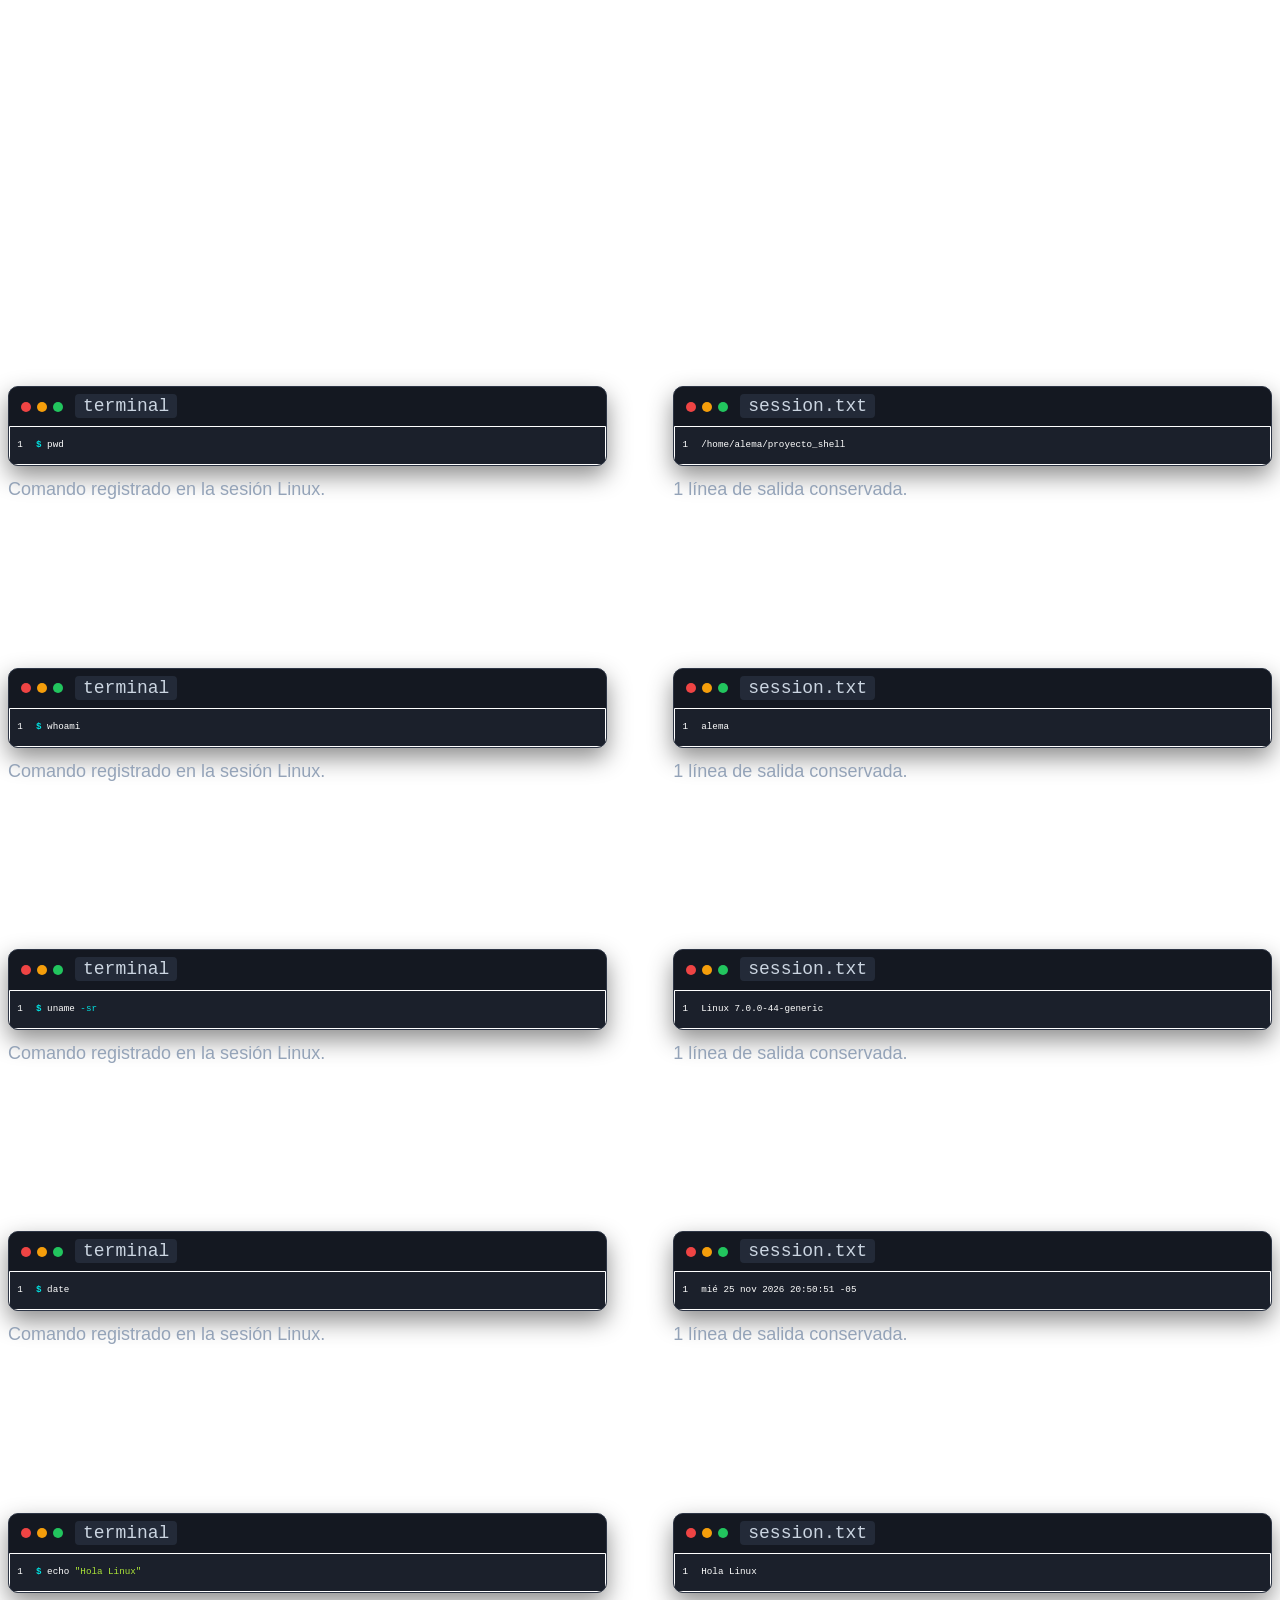
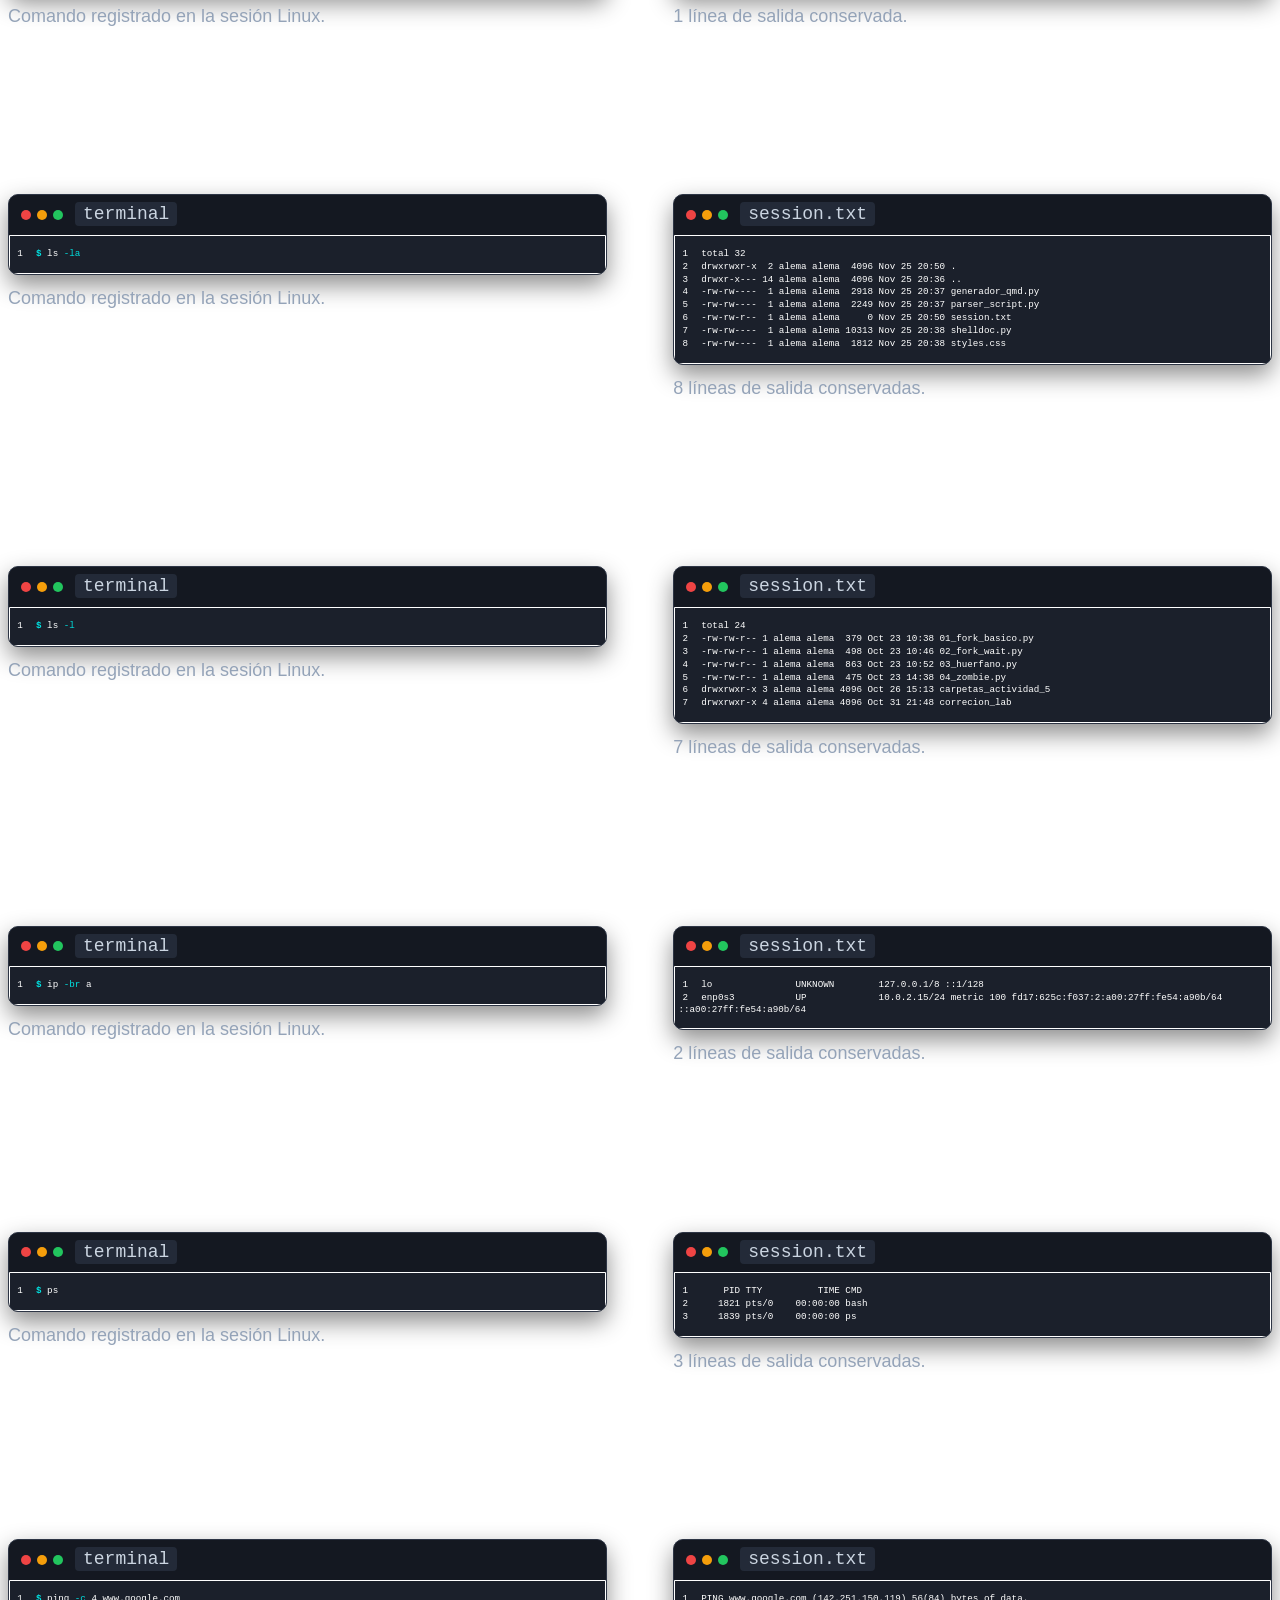
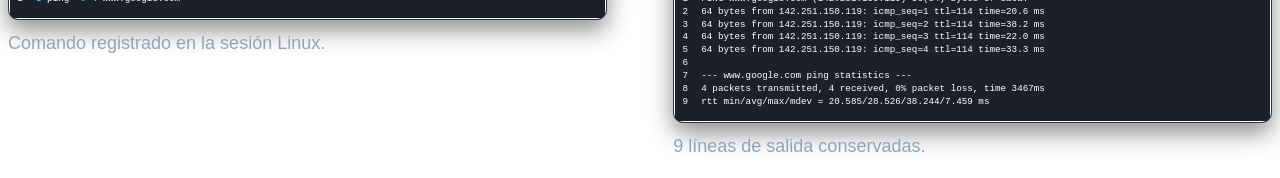
==== presentacion.html @ af8b09d4 "ShellDoc Web" ====
<!DOCTYPE html>
<html lang="en"><head>
<script src="presentacion_files/libs/clipboard/clipboard.min.js"></script>
<script src="presentacion_files/libs/quarto-html/tabby.min.js"></script>
<script src="presentacion_files/libs/quarto-html/popper.min.js"></script>
<script src="presentacion_files/libs/quarto-html/tippy.umd.min.js"></script>
<link href="presentacion_files/libs/quarto-html/tippy.css" rel="stylesheet">
<link href="presentacion_files/libs/quarto-html/light-border.css" rel="stylesheet">
<link href="presentacion_files/libs/quarto-html/quarto-syntax-highlighting-dark-447e42e69aaa9833c0ba1b986f430b20.css" rel="stylesheet" id="quarto-text-highlighting-styles"><meta charset="utf-8">
  <meta name="generator" content="quarto-1.11.9">

  <title>ShellDoc Web</title>
  <meta name="apple-mobile-web-app-capable" content="yes">
  <meta name="apple-mobile-web-app-status-bar-style" content="black-translucent">
  <meta name="viewport" content="width=device-width, initial-scale=1.0">
  <link rel="stylesheet" href="presentacion_files/libs/revealjs/dist/reset.css">
  <link rel="stylesheet" href="presentacion_files/libs/revealjs/dist/reveal.css">
  <style>
    /* Default styles provided by pandoc.
    ** See https://pandoc.org/MANUAL.html#variables-for-html for config info.
    */
    span.smallcaps{font-variant: small-caps;}
    div.columns{display: flex; gap: 1.5em;}
    div.column{flex: auto;}
    @media screen {
    div.columns{gap: min(4vw, 1.5em);}
    div.column{overflow-x: auto;}
    }
    div.hanging-indent{margin-left: 1.5em; text-indent: -1.5em;}
    ul.task-list{list-style: none;}
    ul.task-list li input[type="checkbox"] {
      width: 0.8em;
      margin: 0 0.8em 0.2em -1em; /* quarto-specific, see https://github.com/quarto-dev/quarto-cli/issues/4556 */ 
      vertical-align: middle;
    }
    /* CSS for syntax highlighting */
    html { -webkit-text-size-adjust: 100%; }
    pre > code.sourceCode { white-space: pre; position: relative; }
    pre > code.sourceCode > span { display: inline-block; line-height: 1.25; }
    pre > code.sourceCode > span:empty { height: 1.2em; }
    .sourceCode { overflow: visible; }
    code.sourceCode > span { color: inherit; text-decoration: inherit; }
    div.sourceCode { margin: 1em 0; }
    pre.sourceCode { margin: 0; }
    @media screen {
    div.sourceCode { overflow: auto; }
    }
    @media print {
    pre > code.sourceCode { white-space: pre-wrap; }
    pre > code.sourceCode > span { text-indent: -5em; padding-left: 5em; }
    }
    pre.numberSource code
      { counter-reset: source-line 0; }
    pre.numberSource code > span
      { position: relative; left: -4em; counter-increment: source-line; }
    pre.numberSource code > span > a:first-child::before
      { content: counter(source-line);
        position: relative; left: -1em; text-align: right; vertical-align: baseline;
        border: none; display: inline-block;
        -webkit-touch-callout: none; -webkit-user-select: none;
        -khtml-user-select: none; -moz-user-select: none;
        -ms-user-select: none; user-select: none;
        padding: 0 4px; width: 4em;
      }
    pre.numberSource { margin-left: 3em;  padding-left: 4px; }
    div.sourceCode
      { color: #f8f8f2;  }
    @media screen {
    pre > code.sourceCode > span > a:first-child::before { text-decoration: underline; }
    }
    code span { color: #f8f8f2; } /* Normal */
    code span.al { color: #f07178; } /* Alert */
    code span.an { color: #d4d0ab; } /* Annotation */
    code span.at { color: #00e0e0; } /* Attribute */
    code span.bn { color: #d4d0ab; } /* BaseN */
    code span.bu { color: #abe338; } /* BuiltIn */
    code span.cf { color: #ffa07a; font-weight: bold; } /* ControlFlow */
    code span.ch { color: #abe338; } /* Char */
    code span.cn { color: #ffd700; } /* Constant */
    code span.co { color: #f8f8f2; font-style: italic; } /* Comment */
    code span.cv { color: #ffd700; } /* CommentVar */
    code span.do { color: #f8f8f2; } /* Documentation */
    code span.dt { color: #ffa07a; } /* DataType */
    code span.dv { color: #d4d0ab; } /* DecVal */
    code span.er { color: #f07178; text-decoration: underline; } /* Error */
    code span.ex { color: #00e0e0; font-weight: bold; } /* Extension */
    code span.fl { color: #d4d0ab; } /* Float */
    code span.fu { color: #ffa07a; } /* Function */
    code span.im { color: #abe338; } /* Import */
    code span.in { color: #d4d0ab; } /* Information */
    code span.kw { color: #ffa07a; font-weight: bold; } /* Keyword */
    code span.op { color: #ffa07a; } /* Operator */
    code span.ot { color: #00e0e0; } /* Other */
    code span.pp { color: #dcc6e0; } /* Preprocessor */
    code span.re { color: #00e0e0; background-color: #f8f8f2; } /* RegionMarker */
    code span.sc { color: #abe338; } /* SpecialChar */
    code span.ss { color: #abe338; } /* SpecialString */
    code span.st { color: #abe338; } /* String */
    code span.va { color: #00e0e0; } /* Variable */
    code span.vs { color: #abe338; } /* VerbatimString */
    code span.wa { color: #dcc6e0; } /* Warning */
  </style>
  <link rel="stylesheet" href="presentacion_files/libs/revealjs/dist/theme/quarto-85c9fbf6f7392447b33c857e2094ad8e.css">
  <link rel="stylesheet" href="styles.css">
  <link href="presentacion_files/libs/revealjs/plugin/quarto-line-highlight/line-highlight.css" rel="stylesheet">
  <link href="presentacion_files/libs/revealjs/plugin/reveal-menu/menu.css" rel="stylesheet">
  <link href="presentacion_files/libs/revealjs/plugin/reveal-menu/quarto-menu.css" rel="stylesheet">
  <link href="presentacion_files/libs/revealjs/plugin/quarto-support/footer.css" rel="stylesheet">
  <style type="text/css">
    .reveal div.sourceCode {
      margin: 0;
      overflow: auto;
    }
    .reveal div.hanging-indent {
      margin-left: 1em;
      text-indent: -1em;
    }
    .reveal .slide:not(.center) {
      height: 100%;
    }
    .reveal .slide.scrollable {
      overflow-y: auto;
    }
    .reveal .footnotes {
      height: 100%;
      overflow-y: auto;
    }
    .reveal .slide .absolute {
      position: absolute;
      display: block;
    }
    .reveal .footnotes ol {
      counter-reset: ol;
      list-style-type: none; 
      margin-left: 0;
    }
    .reveal .footnotes ol li:before {
      counter-increment: ol;
      content: counter(ol) ". "; 
    }
    .reveal .footnotes ol li > p:first-child {
      display: inline-block;
    }
    .reveal .slide ul,
    .reveal .slide ol {
      margin-bottom: 0.5em;
    }
    .reveal .slide ul li,
    .reveal .slide ol li {
      margin-top: 0.4em;
      margin-bottom: 0.2em;
    }
    .reveal .slide ul[role="tablist"] li {
      margin-bottom: 0;
    }
    .reveal .slide ul li > *:first-child,
    .reveal .slide ol li > *:first-child {
      margin-block-start: 0;
    }
    .reveal .slide ul li > *:last-child,
    .reveal .slide ol li > *:last-child {
      margin-block-end: 0;
    }
    .reveal .slide .columns:nth-child(3) {
      margin-block-start: 0.8em;
    }
    .reveal blockquote {
      box-shadow: none;
    }
    .reveal .tippy-content>* {
      margin-top: 0.2em;
      margin-bottom: 0.7em;
    }
    .reveal .tippy-content>*:last-child {
      margin-bottom: 0.2em;
    }
    .reveal .slide > img.stretch.quarto-figure-center,
    .reveal .slide > img.r-stretch.quarto-figure-center {
      display: block;
      margin-left: auto;
      margin-right: auto; 
    }
    .reveal .slide > img.stretch.quarto-figure-left,
    .reveal .slide > img.r-stretch.quarto-figure-left  {
      display: block;
      margin-left: 0;
      margin-right: auto; 
    }
    .reveal .slide > img.stretch.quarto-figure-right,
    .reveal .slide > img.r-stretch.quarto-figure-right  {
      display: block;
      margin-left: auto;
      margin-right: 0; 
    }
  </style>
</head>
<body class="quarto-dark">
  <div class="reveal">
    <div class="slides">

<section id="title-slide" class="quarto-title-block center">
  <h1 class="title">ShellDoc Web</h1>
  <p class="subtitle">Sesión de terminal Linux convertida en diapositivas</p>

<div class="quarto-title-authors">
</div>

</section>
<section id="comando-1-pwd" class="slide level2">
<h2>Comando 1: pwd</h2>
<div class="columns">
<div class="column" style="width:48%;">
<p><span class="col-titulo">Comando</span></p>
<div class="code-with-filename">
<div class="code-with-filename-file">
<pre><strong>terminal</strong></pre>
</div>
<div class="code-copy-outer-scaffold"><div class="sourceCode" id="cb1" data-filename="terminal"><pre class="sourceCode numberSource bash number-lines code-with-copy"><code class="sourceCode bash"><span id="cb1-1"><a href="" aria-label="1"></a><span class="ex">$</span> pwd</span></code></pre></div><button title="Copy to Clipboard" class="code-copy-button"><i class="bi"></i></button></div>
</div>
<p><span class="nota">Comando registrado en la sesión Linux.</span></p>
</div><div class="column" style="width:4%;">

</div><div class="column" style="width:48%;">
<p><span class="col-titulo">Salida</span></p>
<div class="code-with-filename">
<div class="code-with-filename-file">
<pre><strong>session.txt</strong></pre>
</div>
<div class="code-copy-outer-scaffold"><div class="sourceCode" id="cb2" data-filename="session.txt"><pre class="sourceCode numberSource text number-lines code-with-copy"><code class="sourceCode"><span id="cb2-1"><a href="" aria-label="1"></a>/home/alema/proyecto_shell</span></code></pre></div><button title="Copy to Clipboard" class="code-copy-button"><i class="bi"></i></button></div>
</div>
<p><span class="nota">1 línea de salida conservada.</span></p>
</div></div>
</section>
<section id="comando-2-whoami" class="slide level2">
<h2>Comando 2: whoami</h2>
<div class="columns">
<div class="column" style="width:48%;">
<p><span class="col-titulo">Comando</span></p>
<div class="code-with-filename">
<div class="code-with-filename-file">
<pre><strong>terminal</strong></pre>
</div>
<div class="code-copy-outer-scaffold"><div class="sourceCode" id="cb3" data-filename="terminal"><pre class="sourceCode numberSource bash number-lines code-with-copy"><code class="sourceCode bash"><span id="cb3-1"><a href="" aria-label="1"></a><span class="ex">$</span> whoami</span></code></pre></div><button title="Copy to Clipboard" class="code-copy-button"><i class="bi"></i></button></div>
</div>
<p><span class="nota">Comando registrado en la sesión Linux.</span></p>
</div><div class="column" style="width:4%;">

</div><div class="column" style="width:48%;">
<p><span class="col-titulo">Salida</span></p>
<div class="code-with-filename">
<div class="code-with-filename-file">
<pre><strong>session.txt</strong></pre>
</div>
<div class="code-copy-outer-scaffold"><div class="sourceCode" id="cb4" data-filename="session.txt"><pre class="sourceCode numberSource text number-lines code-with-copy"><code class="sourceCode"><span id="cb4-1"><a href="" aria-label="1"></a>alema</span></code></pre></div><button title="Copy to Clipboard" class="code-copy-button"><i class="bi"></i></button></div>
</div>
<p><span class="nota">1 línea de salida conservada.</span></p>
</div></div>
</section>
<section id="comando-3-uname--sr" class="slide level2">
<h2>Comando 3: uname -sr</h2>
<div class="columns">
<div class="column" style="width:48%;">
<p><span class="col-titulo">Comando</span></p>
<div class="code-with-filename">
<div class="code-with-filename-file">
<pre><strong>terminal</strong></pre>
</div>
<div class="code-copy-outer-scaffold"><div class="sourceCode" id="cb5" data-filename="terminal"><pre class="sourceCode numberSource bash number-lines code-with-copy"><code class="sourceCode bash"><span id="cb5-1"><a href="" aria-label="1"></a><span class="ex">$</span> uname <span class="at">-sr</span></span></code></pre></div><button title="Copy to Clipboard" class="code-copy-button"><i class="bi"></i></button></div>
</div>
<p><span class="nota">Comando registrado en la sesión Linux.</span></p>
</div><div class="column" style="width:4%;">

</div><div class="column" style="width:48%;">
<p><span class="col-titulo">Salida</span></p>
<div class="code-with-filename">
<div class="code-with-filename-file">
<pre><strong>session.txt</strong></pre>
</div>
<div class="code-copy-outer-scaffold"><div class="sourceCode" id="cb6" data-filename="session.txt"><pre class="sourceCode numberSource text number-lines code-with-copy"><code class="sourceCode"><span id="cb6-1"><a href="" aria-label="1"></a>Linux 7.0.0-44-generic</span></code></pre></div><button title="Copy to Clipboard" class="code-copy-button"><i class="bi"></i></button></div>
</div>
<p><span class="nota">1 línea de salida conservada.</span></p>
</div></div>
</section>
<section id="comando-4-date" class="slide level2">
<h2>Comando 4: date</h2>
<div class="columns">
<div class="column" style="width:48%;">
<p><span class="col-titulo">Comando</span></p>
<div class="code-with-filename">
<div class="code-with-filename-file">
<pre><strong>terminal</strong></pre>
</div>
<div class="code-copy-outer-scaffold"><div class="sourceCode" id="cb7" data-filename="terminal"><pre class="sourceCode numberSource bash number-lines code-with-copy"><code class="sourceCode bash"><span id="cb7-1"><a href="" aria-label="1"></a><span class="ex">$</span> date</span></code></pre></div><button title="Copy to Clipboard" class="code-copy-button"><i class="bi"></i></button></div>
</div>
<p><span class="nota">Comando registrado en la sesión Linux.</span></p>
</div><div class="column" style="width:4%;">

</div><div class="column" style="width:48%;">
<p><span class="col-titulo">Salida</span></p>
<div class="code-with-filename">
<div class="code-with-filename-file">
<pre><strong>session.txt</strong></pre>
</div>
<div class="code-copy-outer-scaffold"><div class="sourceCode" id="cb8" data-filename="session.txt"><pre class="sourceCode numberSource text number-lines code-with-copy"><code class="sourceCode"><span id="cb8-1"><a href="" aria-label="1"></a>mié 25 nov 2026 20:50:51 -05</span></code></pre></div><button title="Copy to Clipboard" class="code-copy-button"><i class="bi"></i></button></div>
</div>
<p><span class="nota">1 línea de salida conservada.</span></p>
</div></div>
</section>
<section id="comando-5-echo-hola-linux" class="slide level2">
<h2>Comando 5: echo “Hola Linux”</h2>
<div class="columns">
<div class="column" style="width:48%;">
<p><span class="col-titulo">Comando</span></p>
<div class="code-with-filename">
<div class="code-with-filename-file">
<pre><strong>terminal</strong></pre>
</div>
<div class="code-copy-outer-scaffold"><div class="sourceCode" id="cb9" data-filename="terminal"><pre class="sourceCode numberSource bash number-lines code-with-copy"><code class="sourceCode bash"><span id="cb9-1"><a href="" aria-label="1"></a><span class="ex">$</span> echo <span class="st">"Hola Linux"</span></span></code></pre></div><button title="Copy to Clipboard" class="code-copy-button"><i class="bi"></i></button></div>
</div>
<p><span class="nota">Comando registrado en la sesión Linux.</span></p>
</div><div class="column" style="width:4%;">

</div><div class="column" style="width:48%;">
<p><span class="col-titulo">Salida</span></p>
<div class="code-with-filename">
<div class="code-with-filename-file">
<pre><strong>session.txt</strong></pre>
</div>
<div class="code-copy-outer-scaffold"><div class="sourceCode" id="cb10" data-filename="session.txt"><pre class="sourceCode numberSource text number-lines code-with-copy"><code class="sourceCode"><span id="cb10-1"><a href="" aria-label="1"></a>Hola Linux</span></code></pre></div><button title="Copy to Clipboard" class="code-copy-button"><i class="bi"></i></button></div>
</div>
<p><span class="nota">1 línea de salida conservada.</span></p>
</div></div>
</section>
<section id="comando-6-ls--la" class="slide level2">
<h2>Comando 6: ls -la</h2>
<div class="columns">
<div class="column" style="width:48%;">
<p><span class="col-titulo">Comando</span></p>
<div class="code-with-filename">
<div class="code-with-filename-file">
<pre><strong>terminal</strong></pre>
</div>
<div class="code-copy-outer-scaffold"><div class="sourceCode" id="cb11" data-filename="terminal"><pre class="sourceCode numberSource bash number-lines code-with-copy"><code class="sourceCode bash"><span id="cb11-1"><a href="" aria-label="1"></a><span class="ex">$</span> ls <span class="at">-la</span></span></code></pre></div><button title="Copy to Clipboard" class="code-copy-button"><i class="bi"></i></button></div>
</div>
<p><span class="nota">Comando registrado en la sesión Linux.</span></p>
</div><div class="column" style="width:4%;">

</div><div class="column" style="width:48%;">
<p><span class="col-titulo">Salida</span></p>
<div class="code-with-filename">
<div class="code-with-filename-file">
<pre><strong>session.txt</strong></pre>
</div>
<div class="code-copy-outer-scaffold"><div class="sourceCode" id="cb12" data-filename="session.txt"><pre class="sourceCode numberSource text number-lines code-with-copy"><code class="sourceCode"><span id="cb12-1"><a href="" aria-label="1"></a>total 32</span>
<span id="cb12-2"><a href="" aria-label="2"></a>drwxrwxr-x  2 alema alema  4096 Nov 25 20:50 .</span>
<span id="cb12-3"><a href="" aria-label="3"></a>drwxr-x--- 14 alema alema  4096 Nov 25 20:36 ..</span>
<span id="cb12-4"><a href="" aria-label="4"></a>-rw-rw----  1 alema alema  2918 Nov 25 20:37 generador_qmd.py</span>
<span id="cb12-5"><a href="" aria-label="5"></a>-rw-rw----  1 alema alema  2249 Nov 25 20:37 parser_script.py</span>
<span id="cb12-6"><a href="" aria-label="6"></a>-rw-rw-r--  1 alema alema     0 Nov 25 20:50 session.txt</span>
<span id="cb12-7"><a href="" aria-label="7"></a>-rw-rw----  1 alema alema 10313 Nov 25 20:38 shelldoc.py</span>
<span id="cb12-8"><a href="" aria-label="8"></a>-rw-rw----  1 alema alema  1812 Nov 25 20:38 styles.css</span></code></pre></div><button title="Copy to Clipboard" class="code-copy-button"><i class="bi"></i></button></div>
</div>
<p><span class="nota">8 líneas de salida conservadas.</span></p>
</div></div>
</section>
<section id="comando-7-ls--l" class="slide level2">
<h2>Comando 7: ls -l</h2>
<div class="columns">
<div class="column" style="width:48%;">
<p><span class="col-titulo">Comando</span></p>
<div class="code-with-filename">
<div class="code-with-filename-file">
<pre><strong>terminal</strong></pre>
</div>
<div class="code-copy-outer-scaffold"><div class="sourceCode" id="cb13" data-filename="terminal"><pre class="sourceCode numberSource bash number-lines code-with-copy"><code class="sourceCode bash"><span id="cb13-1"><a href="" aria-label="1"></a><span class="ex">$</span> ls <span class="at">-l</span></span></code></pre></div><button title="Copy to Clipboard" class="code-copy-button"><i class="bi"></i></button></div>
</div>
<p><span class="nota">Comando registrado en la sesión Linux.</span></p>
</div><div class="column" style="width:4%;">

</div><div class="column" style="width:48%;">
<p><span class="col-titulo">Salida</span></p>
<div class="code-with-filename">
<div class="code-with-filename-file">
<pre><strong>session.txt</strong></pre>
</div>
<div class="code-copy-outer-scaffold"><div class="sourceCode" id="cb14" data-filename="session.txt"><pre class="sourceCode numberSource text number-lines code-with-copy"><code class="sourceCode"><span id="cb14-1"><a href="" aria-label="1"></a>total 24</span>
<span id="cb14-2"><a href="" aria-label="2"></a>-rw-rw-r-- 1 alema alema  379 Oct 23 10:38 01_fork_basico.py</span>
<span id="cb14-3"><a href="" aria-label="3"></a>-rw-rw-r-- 1 alema alema  498 Oct 23 10:46 02_fork_wait.py</span>
<span id="cb14-4"><a href="" aria-label="4"></a>-rw-rw-r-- 1 alema alema  863 Oct 23 10:52 03_huerfano.py</span>
<span id="cb14-5"><a href="" aria-label="5"></a>-rw-rw-r-- 1 alema alema  475 Oct 23 14:38 04_zombie.py</span>
<span id="cb14-6"><a href="" aria-label="6"></a>drwxrwxr-x 3 alema alema 4096 Oct 26 15:13 carpetas_actividad_5</span>
<span id="cb14-7"><a href="" aria-label="7"></a>drwxrwxr-x 4 alema alema 4096 Oct 31 21:48 correcion_lab</span></code></pre></div><button title="Copy to Clipboard" class="code-copy-button"><i class="bi"></i></button></div>
</div>
<p><span class="nota">7 líneas de salida conservadas.</span></p>
</div></div>
</section>
<section id="comando-8-ip--br-a" class="slide level2">
<h2>Comando 8: ip -br a</h2>
<div class="columns">
<div class="column" style="width:48%;">
<p><span class="col-titulo">Comando</span></p>
<div class="code-with-filename">
<div class="code-with-filename-file">
<pre><strong>terminal</strong></pre>
</div>
<div class="code-copy-outer-scaffold"><div class="sourceCode" id="cb15" data-filename="terminal"><pre class="sourceCode numberSource bash number-lines code-with-copy"><code class="sourceCode bash"><span id="cb15-1"><a href="" aria-label="1"></a><span class="ex">$</span> ip <span class="at">-br</span> a</span></code></pre></div><button title="Copy to Clipboard" class="code-copy-button"><i class="bi"></i></button></div>
</div>
<p><span class="nota">Comando registrado en la sesión Linux.</span></p>
</div><div class="column" style="width:4%;">

</div><div class="column" style="width:48%;">
<p><span class="col-titulo">Salida</span></p>
<div class="code-with-filename">
<div class="code-with-filename-file">
<pre><strong>session.txt</strong></pre>
</div>
<div class="code-copy-outer-scaffold"><div class="sourceCode" id="cb16" data-filename="session.txt"><pre class="sourceCode numberSource text number-lines code-with-copy"><code class="sourceCode"><span id="cb16-1"><a href="" aria-label="1"></a>lo               UNKNOWN        127.0.0.1/8 ::1/128 </span>
<span id="cb16-2"><a href="" aria-label="2"></a>enp0s3           UP             10.0.2.15/24 metric 100 fd17:625c:f037:2:a00:27ff:fe54:a90b/64 fe80::a00:27ff:fe54:a90b/64 </span></code></pre></div><button title="Copy to Clipboard" class="code-copy-button"><i class="bi"></i></button></div>
</div>
<p><span class="nota">2 líneas de salida conservadas.</span></p>
</div></div>
</section>
<section id="comando-9-ps" class="slide level2">
<h2>Comando 9: ps</h2>
<div class="columns">
<div class="column" style="width:48%;">
<p><span class="col-titulo">Comando</span></p>
<div class="code-with-filename">
<div class="code-with-filename-file">
<pre><strong>terminal</strong></pre>
</div>
<div class="code-copy-outer-scaffold"><div class="sourceCode" id="cb17" data-filename="terminal"><pre class="sourceCode numberSource bash number-lines code-with-copy"><code class="sourceCode bash"><span id="cb17-1"><a href="" aria-label="1"></a><span class="ex">$</span> ps</span></code></pre></div><button title="Copy to Clipboard" class="code-copy-button"><i class="bi"></i></button></div>
</div>
<p><span class="nota">Comando registrado en la sesión Linux.</span></p>
</div><div class="column" style="width:4%;">

</div><div class="column" style="width:48%;">
<p><span class="col-titulo">Salida</span></p>
<div class="code-with-filename">
<div class="code-with-filename-file">
<pre><strong>session.txt</strong></pre>
</div>
<div class="code-copy-outer-scaffold"><div class="sourceCode" id="cb18" data-filename="session.txt"><pre class="sourceCode numberSource text number-lines code-with-copy"><code class="sourceCode"><span id="cb18-1"><a href="" aria-label="1"></a>    PID TTY          TIME CMD</span>
<span id="cb18-2"><a href="" aria-label="2"></a>   1821 pts/0    00:00:00 bash</span>
<span id="cb18-3"><a href="" aria-label="3"></a>   1839 pts/0    00:00:00 ps</span></code></pre></div><button title="Copy to Clipboard" class="code-copy-button"><i class="bi"></i></button></div>
</div>
<p><span class="nota">3 líneas de salida conservadas.</span></p>
</div></div>
</section>
<section id="comando-10-ping--c-4-www.google.com" class="slide level2">
<h2>Comando 10: ping -c 4 www.google.com</h2>
<div class="columns">
<div class="column" style="width:48%;">
<p><span class="col-titulo">Comando</span></p>
<div class="code-with-filename">
<div class="code-with-filename-file">
<pre><strong>terminal</strong></pre>
</div>
<div class="code-copy-outer-scaffold"><div class="sourceCode" id="cb19" data-filename="terminal"><pre class="sourceCode numberSource bash number-lines code-with-copy"><code class="sourceCode bash"><span id="cb19-1"><a href="" aria-label="1"></a><span class="ex">$</span> ping <span class="at">-c</span> 4 www.google.com</span></code></pre></div><button title="Copy to Clipboard" class="code-copy-button"><i class="bi"></i></button></div>
</div>
<p><span class="nota">Comando registrado en la sesión Linux.</span></p>
</div><div class="column" style="width:4%;">

</div><div class="column" style="width:48%;">
<p><span class="col-titulo">Salida</span></p>
<div class="code-with-filename">
<div class="code-with-filename-file">
<pre><strong>session.txt</strong></pre>
</div>
<div class="code-copy-outer-scaffold"><div class="sourceCode" id="cb20" data-filename="session.txt"><pre class="sourceCode numberSource text number-lines code-with-copy"><code class="sourceCode"><span id="cb20-1"><a href="" aria-label="1"></a>PING www.google.com (142.251.150.119) 56(84) bytes of data.</span>
<span id="cb20-2"><a href="" aria-label="2"></a>64 bytes from 142.251.150.119: icmp_seq=1 ttl=114 time=20.6 ms</span>
<span id="cb20-3"><a href="" aria-label="3"></a>64 bytes from 142.251.150.119: icmp_seq=2 ttl=114 time=38.2 ms</span>
<span id="cb20-4"><a href="" aria-label="4"></a>64 bytes from 142.251.150.119: icmp_seq=3 ttl=114 time=22.0 ms</span>
<span id="cb20-5"><a href="" aria-label="5"></a>64 bytes from 142.251.150.119: icmp_seq=4 ttl=114 time=33.3 ms</span>
<span id="cb20-6"><a href="" aria-label="6"></a></span>
<span id="cb20-7"><a href="" aria-label="7"></a>--- www.google.com ping statistics ---</span>
<span id="cb20-8"><a href="" aria-label="8"></a>4 packets transmitted, 4 received, 0% packet loss, time 3467ms</span>
<span id="cb20-9"><a href="" aria-label="9"></a>rtt min/avg/max/mdev = 20.585/28.526/38.244/7.459 ms</span></code></pre></div><button title="Copy to Clipboard" class="code-copy-button"><i class="bi"></i></button></div>
</div>
<p><span class="nota">9 líneas de salida conservadas.</span></p>
</div></div>

</section>
    </div>
  <div class="quarto-auto-generated-content" style="display: none;">
<div class="footer footer-default">

</div>
</div></div>

  <script>window.backupDefine = window.define; window.define = undefined;</script>
  <script src="presentacion_files/libs/revealjs/dist/reveal.js"></script>
  <!-- reveal.js plugins -->
  <script src="presentacion_files/libs/revealjs/plugin/quarto-line-highlight/line-highlight.js"></script>
  <script src="presentacion_files/libs/revealjs/plugin/pdf-export/pdfexport.js"></script>
  <script src="presentacion_files/libs/revealjs/plugin/reveal-menu/menu.js"></script>
  <script src="presentacion_files/libs/revealjs/plugin/reveal-menu/quarto-menu.js"></script>
  <script src="presentacion_files/libs/revealjs/plugin/quarto-support/support.js"></script>
  

  <script src="presentacion_files/libs/revealjs/plugin/notes/notes.js"></script>
  <script src="presentacion_files/libs/revealjs/plugin/search/search.js"></script>
  <script src="presentacion_files/libs/revealjs/plugin/zoom/zoom.js"></script>
  <script src="presentacion_files/libs/revealjs/plugin/math/math.js"></script>
  <script>window.define = window.backupDefine; window.backupDefine = undefined;</script>

  <script>

      // Full list of configuration options available at:
      // https://revealjs.com/config/
      Reveal.initialize({
'controlsAuto': true,
'previewLinksAuto': false,
'pdfSeparateFragments': false,
'autoAnimateEasing': "ease",
'autoAnimateDuration': 1,
'autoAnimateUnmatched': true,
'jumpToSlide': true,
'menu': {"side":"left","useTextContentForMissingTitles":true,"markers":false,"loadIcons":false,"custom":[{"title":"Tools","icon":"\u003ci class=\"fas fa-gear\">\u003c/i>","content":"\u003cul class=\"slide-menu-items\">\n\u003cli class=\"slide-tool-item active\" data-item=\"0\">\u003ca href=\"#\" onclick=\"RevealMenuToolHandlers.fullscreen(event)\">\u003ckbd>f\u003c/kbd> Fullscreen\u003c/a>\u003c/li>\n\u003cli class=\"slide-tool-item\" data-item=\"1\">\u003ca href=\"#\" onclick=\"RevealMenuToolHandlers.speakerMode(event)\">\u003ckbd>s\u003c/kbd> Speaker View\u003c/a>\u003c/li>\n\u003cli class=\"slide-tool-item\" data-item=\"2\">\u003ca href=\"#\" onclick=\"RevealMenuToolHandlers.overview(event)\">\u003ckbd>o\u003c/kbd> Slide Overview\u003c/a>\u003c/li>\n\u003cli class=\"slide-tool-item\" data-item=\"3\">\u003ca href=\"#\" onclick=\"RevealMenuToolHandlers.togglePdfExport(event)\">\u003ckbd>e\u003c/kbd> PDF Export Mode\u003c/a>\u003c/li>\n\u003cli class=\"slide-tool-item\" data-item=\"4\">\u003ca href=\"#\" onclick=\"RevealMenuToolHandlers.toggleScrollView(event)\">\u003ckbd>r\u003c/kbd> Scroll View Mode\u003c/a>\u003c/li>\n\u003cli class=\"slide-tool-item\" data-item=\"5\">\u003ca href=\"#\" onclick=\"RevealMenuToolHandlers.keyboardHelp(event)\">\u003ckbd>?\u003c/kbd> Keyboard Help\u003c/a>\u003c/li>\n\u003c/ul>"}],"openButton":true,"openButtonLabel":"Slide menu"},
'smaller': false,
 
        // Display controls in the bottom right corner
        controls: false,

        // Help the user learn the controls by providing hints, for example by
        // bouncing the down arrow when they first encounter a vertical slide
        controlsTutorial: false,

        // Determines where controls appear, "edges" or "bottom-right"
        controlsLayout: 'edges',

        // Visibility rule for backwards navigation arrows; "faded", "hidden"
        // or "visible"
        controlsBackArrows: 'faded',

        // Display a presentation progress bar
        progress: true,

        // Display the page number of the current slide
        slideNumber: 'c/t',

        // 'all', 'print', or 'speaker'
        showSlideNumber: 'all',

        // Add the current slide number to the URL hash so that reloading the
        // page/copying the URL will return you to the same slide
        hash: true,

        // Start with 1 for the hash rather than 0
        hashOneBasedIndex: false,

        // Flags if we should monitor the hash and change slides accordingly
        respondToHashChanges: true,

        // Push each slide change to the browser history
        history: true,

        // Enable keyboard shortcuts for navigation
        keyboard: true,

        // Enable the slide overview mode
        overview: true,

        // Disables the default reveal.js slide layout (scaling and centering)
        // so that you can use custom CSS layout
        disableLayout: false,

        // Vertical centering of slides
        center: false,

        // Enables touch navigation on devices with touch input
        touch: true,

        // Loop the presentation
        loop: false,

        // Change the presentation direction to be RTL
        rtl: false,

        // see https://revealjs.com/vertical-slides/#navigation-mode
        navigationMode: 'linear',

        // Randomizes the order of slides each time the presentation loads
        shuffle: false,

        // Turns fragments on and off globally
        fragments: true,

        // Flags whether to include the current fragment in the URL,
        // so that reloading brings you to the same fragment position
        fragmentInURL: false,

        // Flags if the presentation is running in an embedded mode,
        // i.e. contained within a limited portion of the screen
        embedded: false,

        // Flags if we should show a help overlay when the questionmark
        // key is pressed
        help: true,

        // Flags if it should be possible to pause the presentation (blackout)
        pause: true,

        // Flags if speaker notes should be visible to all viewers
        showNotes: false,

        // Global override for autoplaying embedded media (null/true/false)
        autoPlayMedia: null,

        // Global override for preloading lazy-loaded iframes (null/true/false)
        preloadIframes: null,

        // Number of milliseconds between automatically proceeding to the
        // next slide, disabled when set to 0, this value can be overwritten
        // by using a data-autoslide attribute on your slides
        autoSlide: 0,

        // Stop auto-sliding after user input
        autoSlideStoppable: true,

        // Use this method for navigation when auto-sliding
        autoSlideMethod: null,

        // Specify the average time in seconds that you think you will spend
        // presenting each slide. This is used to show a pacing timer in the
        // speaker view
        defaultTiming: null,

        // Enable slide navigation via mouse wheel
        mouseWheel: false,

        // The display mode that will be used to show slides
        display: 'block',

        // Hide cursor if inactive
        hideInactiveCursor: true,

        // Time before the cursor is hidden (in ms)
        hideCursorTime: 5000,

        // Opens links in an iframe preview overlay
        previewLinks: false,

        // Transition style (none/fade/slide/convex/concave/zoom)
        transition: 'none',

        // Transition speed (default/fast/slow)
        transitionSpeed: 'default',

        // Transition style for full page slide backgrounds
        // (none/fade/slide/convex/concave/zoom)
        backgroundTransition: 'none',

        // Number of slides away from the current that are visible
        viewDistance: 3,

        // Number of slides away from the current that are visible on mobile
        // devices. It is advisable to set this to a lower number than
        // viewDistance in order to save resources.
        mobileViewDistance: 2,

        // The "normal" size of the presentation, aspect ratio will be preserved
        // when the presentation is scaled to fit different resolutions. Can be
        // specified using percentage units.
        width: 1050,

        height: 700,

        // Factor of the display size that should remain empty around the content
        margin: 0.1,

        math: {
          mathjax: 'https://cdn.jsdelivr.net/npm/mathjax@2.7.9/MathJax.js',
          config: 'TeX-AMS_HTML-full',
          tex2jax: {
            inlineMath: [['\\(','\\)']],
            displayMath: [['\\[','\\]']],
            balanceBraces: true,
            processEscapes: false,
            processRefs: true,
            processEnvironments: true,
            preview: 'TeX',
            skipTags: ['script','noscript','style','textarea','pre','code'],
            ignoreClass: 'tex2jax_ignore',
            processClass: 'tex2jax_process'
          },
        },

        // reveal.js plugins
        plugins: [QuartoLineHighlight, PdfExport, RevealMenu, QuartoSupport,

          RevealMath,
          RevealNotes,
          RevealSearch,
          RevealZoom
        ]
      });
    </script>
    <script id="quarto-html-after-body" type="application/javascript">
      window.document.addEventListener("DOMContentLoaded", function (event) {
        const tabsets =  window.document.querySelectorAll(".panel-tabset-tabby")
        tabsets.forEach(function(tabset) {
          const tabby = new Tabby('#' + tabset.id);
        });
        const isCodeAnnotation = (el) => {
          for (const clz of el.classList) {
            if (clz.startsWith('code-annotation-')) {                     
              return true;
            }
          }
          return false;
        }
        const onCopySuccess = function(e) {
          // button target
          const button = e.trigger;
          // don't keep focus
          button.blur();
          // flash "checked"
          button.classList.add('code-copy-button-checked');
          var currentTitle = button.getAttribute("title");
          button.setAttribute("title", "Copied!");
          let tooltip;
          if (window.bootstrap) {
            button.setAttribute("data-bs-toggle", "tooltip");
            button.setAttribute("data-bs-placement", "left");
            button.setAttribute("data-bs-title", "Copied!");
            tooltip = new bootstrap.Tooltip(button, 
              { trigger: "manual", 
                customClass: "code-copy-button-tooltip",
                offset: [0, -8]});
            tooltip.show();    
          }
          setTimeout(function() {
            if (tooltip) {
              tooltip.hide();
              button.removeAttribute("data-bs-title");
              button.removeAttribute("data-bs-toggle");
              button.removeAttribute("data-bs-placement");
            }
            button.setAttribute("title", currentTitle);
            button.classList.remove('code-copy-button-checked');
          }, 1000);
          // clear code selection
          e.clearSelection();
        }
        const getTextToCopy = function(trigger) {
          const outerScaffold = trigger.parentElement.cloneNode(true);
          const codeEl = outerScaffold.querySelector('code');
          for (const childEl of codeEl.children) {
            if (isCodeAnnotation(childEl)) {
              childEl.remove();
            }
          }
          return codeEl.innerText;
        }
        const clipboard = new window.ClipboardJS('.code-copy-button:not([data-in-quarto-modal])', {
          text: getTextToCopy
        });
        clipboard.on('success', onCopySuccess);
        if (window.document.getElementById('quarto-embedded-source-code-modal')) {
          const clipboardModal = new window.ClipboardJS('.code-copy-button[data-in-quarto-modal]', {
            text: getTextToCopy,
            container: window.document.getElementById('quarto-embedded-source-code-modal')
          });
          clipboardModal.on('success', onCopySuccess);
        }
          var localhostRegex = new RegExp(/^(?:http|https):\/\/localhost\:?[0-9]*\//);
          var mailtoRegex = new RegExp(/^mailto:/);
            var filterRegex = new RegExp('/' + window.location.host + '/');
          var isInternal = (href) => {
              return filterRegex.test(href) || localhostRegex.test(href) || mailtoRegex.test(href);
          }
          // Inspect non-navigation links and adorn them if external
          window.quartoDecorateExternalLinks = function (root) {
         var links = (root || window.document).querySelectorAll('a[href]:not(.nav-link):not(.navbar-brand):not(.toc-action):not(.sidebar-link):not(.sidebar-item-toggle):not(.pagination-link):not(.no-external):not([aria-hidden]):not(.dropdown-item):not(.quarto-navigation-tool):not(.about-link)');
          for (var i=0; i<links.length; i++) {
            const link = links[i];
            if (!isInternal(link.href)) {
              // undo the damage that might have been done by quarto-nav.js in the case of
              // links that we want to consider external
              if (link.dataset.originalHref !== undefined) {
                link.href = link.dataset.originalHref;
              }
              if (!link.classList.contains('no-external-icon')) {
              }
            }
          }
          };
          window.quartoDecorateExternalLinks(window.document);
        // Esc closes the popup (WCAG 1.4.13) and focus leaving both trigger and
        // popup closes it (WCAG 2.4.11); tippy handles neither for interactive popups.
        const hideOnEscAndFocusOut = {
          name: 'hideOnEscAndFocusOut',
          defaultValue: true,
          fn(instance) {
            const dismiss = () => {
              // A show scheduled by the trigger delay would otherwise reopen it
              instance.clearDelayTimeouts();
              instance.hide();
            };
            const onKeyDown = (event) => {
              if (event.key !== 'Escape') {
                return;
              }
              // Keep Esc from also reaching page handlers (e.g. reveal.js overview),
              // except an open reveal.js slide menu, which Esc should close too.
              // The menu handles keys only when its keyboard option is on.
              const menuHandlesEsc = window.Reveal?.getPlugin?.('menu')?.isOpen() &&
                window.Reveal.getConfig().menu?.keyboard !== false;
              if (!menuHandlesEsc) {
                event.stopPropagation();
              }
              if (instance.popper.contains(window.document.activeElement)) {
                // Disabled while refocusing so the focus trigger does not reopen it
                instance.disable();
                instance.reference.focus();
                instance.enable();
              }
              dismiss();
            };
            const onFocusOut = (event) => {
              const target = event.relatedTarget;
              if (target && !instance.reference.contains(target) &&
                  !instance.popper.contains(target)) {
                dismiss();
              }
            };
            // On the trigger too: a click trigger (code-annotations: select) has no
            // blur handling. Attached for the instance's lifetime so leaving the
            // trigger also cancels a show still pending on the trigger delay.
            instance.reference.addEventListener('focusout', onFocusOut);
            return {
              onShow() {
                window.document.addEventListener('keydown', onKeyDown, true);
                instance.popper.addEventListener('focusout', onFocusOut);
              },
              onHide() {
                window.document.removeEventListener('keydown', onKeyDown, true);
                instance.popper.removeEventListener('focusout', onFocusOut);
              },
              onDestroy() {
                instance.reference.removeEventListener('focusout', onFocusOut);
              },
            };
          },
        };
        function tippyHover(el, contentFn, onTriggerFn, onUntriggerFn) {
          const config = {
            allowHTML: true,
            maxWidth: 500,
            delay: 100,
            arrow: false,
            appendTo: function(el) {
                return el.closest('section.slide') || el.parentElement;
            },
            interactive: true,
            interactiveBorder: 10,
            theme: 'light-border',
            placement: 'bottom-start',
            plugins: [hideOnEscAndFocusOut],
          };
          if (contentFn) {
            config.content = contentFn;
          }
          if (onTriggerFn) {
            config.onTrigger = onTriggerFn;
          }
          if (onUntriggerFn) {
            config.onUntrigger = onUntriggerFn;
          }
            config['offset'] = [0,0];
            config['maxWidth'] = 700;
          window.tippy(el, config); 
        }
        const noterefs = window.document.querySelectorAll('a[role="doc-noteref"]');
        for (var i=0; i<noterefs.length; i++) {
          const ref = noterefs[i];
          tippyHover(ref, function() {
            // use id or data attribute instead here
            let href = ref.getAttribute('data-footnote-href') || ref.getAttribute('href');
            try { href = new URL(href).hash; } catch {}
            const id = href.replace(/^#\/?/, "");
            const note = window.document.getElementById(id);
            if (note) {
              return note.innerHTML;
            } else {
              return "";
            }
          });
        }
        const findCites = (el) => {
          const parentEl = el.parentElement;
          if (parentEl) {
            const cites = parentEl.dataset.cites;
            if (cites) {
              return {
                el,
                cites: cites.split(' ')
              };
            } else {
              return findCites(el.parentElement)
            }
          } else {
            return undefined;
          }
        };
        var bibliorefs = window.document.querySelectorAll('a[role="doc-biblioref"]');
        for (var i=0; i<bibliorefs.length; i++) {
          const ref = bibliorefs[i];
          const citeInfo = findCites(ref);
          if (citeInfo) {
            tippyHover(citeInfo.el, function() {
              var popup = window.document.createElement('div');
              citeInfo.cites.forEach(function(cite) {
                var citeDiv = window.document.createElement('div');
                citeDiv.classList.add('hanging-indent');
                citeDiv.classList.add('csl-entry');
                var biblioDiv = window.document.getElementById('ref-' + cite);
                if (biblioDiv) {
                  citeDiv.innerHTML = biblioDiv.innerHTML;
                }
                popup.appendChild(citeDiv);
              });
              return popup.innerHTML;
            });
          }
        }
      });
      </script>
    

</body></html>
---- presentacion_files/libs/revealjs/dist/theme/quarto-85c9fbf6f7392447b33c857e2094ad8e.css ----
@import"./fonts/source-sans-pro/source-sans-pro.css";:root{--r-background-color: #191919;--r-main-font: Source Sans Pro, Helvetica, sans-serif;--r-main-font-size: 40px;--r-main-color: #fff;--r-block-margin: 12px;--r-heading-margin: 0 0 12px 0;--r-heading-font: Source Sans Pro, Helvetica, sans-serif;--r-heading-color: #fff;--r-heading-line-height: 1.2;--r-heading-letter-spacing: normal;--r-heading-text-transform: none;--r-heading-text-shadow: none;--r-heading-font-weight: 600;--r-heading1-text-shadow: none;--r-heading1-size: 2.5em;--r-heading2-size: 1.6em;--r-heading3-size: 1.3em;--r-heading4-size: 1em;--r-code-font: SFMono-Regular, Menlo, Monaco, Consolas, Liberation Mono, Courier New, monospace;--r-link-color: #42affa;--r-link-color-dark: rgb(6.1726804124, 140.7371134021, 233.3273195876);--r-link-color-hover: rgb(115.6855670103, 196.0309278351, 251.3144329897);--r-selection-background-color: rgb(190.2139175258, 227.5773195876, 253.2860824742);--r-selection-color: #191919;--r-overlay-element-bg-color: 240, 240, 240;--r-overlay-element-fg-color: 0, 0, 0}.reveal-viewport{background:#191919;background-color:var(--r-background-color)}.reveal{font-family:var(--r-main-font);font-size:var(--r-main-font-size);font-weight:normal;color:var(--r-main-color)}.reveal ::selection{color:var(--r-selection-color);background:var(--r-selection-background-color);text-shadow:none}.reveal ::-moz-selection{color:var(--r-selection-color);background:var(--r-selection-background-color);text-shadow:none}.reveal .slides section,.reveal .slides section>section{line-height:1.3;font-weight:inherit}.reveal h1,.reveal h2,.reveal h3,.reveal h4,.reveal h5,.reveal h6{margin:var(--r-heading-margin);color:var(--r-heading-color);font-family:var(--r-heading-font);font-weight:var(--r-heading-font-weight);line-height:var(--r-heading-line-height);letter-spacing:var(--r-heading-letter-spacing);text-transform:var(--r-heading-text-transform);text-shadow:var(--r-heading-text-shadow);word-wrap:break-word}.reveal h1{font-size:var(--r-heading1-size)}.reveal h2{font-size:var(--r-heading2-size)}.reveal h3{font-size:var(--r-heading3-size)}.reveal h4{font-size:var(--r-heading4-size)}.reveal h1{text-shadow:var(--r-heading1-text-shadow)}.reveal p{margin:var(--r-block-margin) 0;line-height:1.3}.reveal h1:last-child,.reveal h2:last-child,.reveal h3:last-child,.reveal h4:last-child,.reveal h5:last-child,.reveal h6:last-child{margin-bottom:0}.reveal img,.reveal video,.reveal iframe{max-width:95%;max-height:95%}.reveal strong,.reveal b{font-weight:bold}.reveal em{font-style:italic}.reveal ol,.reveal dl,.reveal ul{display:inline-block;text-align:left;margin:0 0 0 1em}.reveal ol{list-style-type:decimal}.reveal ul{list-style-type:disc}.reveal ul ul{list-style-type:square}.reveal ul ul ul{list-style-type:circle}.reveal ul ul,.reveal ul ol,.reveal ol ol,.reveal ol ul{display:block;margin-left:40px}.reveal dt{font-weight:bold}.reveal dd{margin-left:40px}.reveal blockquote{display:block;position:relative;width:70%;margin:var(--r-block-margin) auto;padding:5px;font-style:italic;background:hsla(0,0%,100%,.05);box-shadow:0px 0px 2px rgba(0,0,0,.2)}.reveal blockquote p:first-child,.reveal blockquote p:last-child{display:inline-block}.reveal q{font-style:italic}.reveal pre{display:block;position:relative;width:90%;margin:var(--r-block-margin) auto;text-align:left;font-size:.55em;font-family:var(--r-code-font);line-height:1.2em;word-wrap:break-word;box-shadow:0px 5px 15px rgba(0,0,0,.15)}.reveal code{font-family:var(--r-code-font);text-transform:none;tab-size:2}.reveal pre code{display:block;padding:5px;overflow:auto;max-height:400px;word-wrap:normal}.reveal .code-wrapper{white-space:normal}.reveal .code-wrapper code{white-space:pre}.reveal table{margin:auto;border-collapse:collapse;border-spacing:0}.reveal table th{font-weight:bold}.reveal table th,.reveal table td{text-align:left;padding:.2em .5em .2em .5em;border-bottom:1px solid}.reveal table th[align=center],.reveal table td[align=center]{text-align:center}.reveal table th[align=right],.reveal table td[align=right]{text-align:right}.reveal table tbody tr:last-child th,.reveal table tbody tr:last-child td{border-bottom:none}.reveal sup{vertical-align:super;font-size:smaller}.reveal sub{vertical-align:sub;font-size:smaller}.reveal small{display:inline-block;font-size:.6em;line-height:1.2em;vertical-align:top}.reveal small *{vertical-align:top}.reveal img{margin:var(--r-block-margin) 0}.reveal a{color:var(--r-link-color);text-decoration:none;transition:color .15s ease}.reveal a:hover{color:var(--r-link-color-hover);text-shadow:none;border:none}.reveal .roll span:after{color:#fff;background:var(--r-link-color-dark)}.reveal .r-frame{border:4px solid var(--r-main-color);box-shadow:0 0 10px rgba(0,0,0,.15)}.reveal a .r-frame{transition:all .15s linear}.reveal a:hover .r-frame{border-color:var(--r-link-color);box-shadow:0 0 20px rgba(0,0,0,.55)}.reveal .controls{color:var(--r-link-color)}.reveal .progress{background:rgba(0,0,0,.2);color:var(--r-link-color)}@media print{.backgrounds{background-color:var(--r-background-color)}}.top-right{position:absolute;top:1em;right:1em}.visually-hidden{border:0;clip:rect(0 0 0 0);height:auto;margin:0;overflow:hidden;padding:0;position:absolute;width:1px;white-space:nowrap}.hidden{display:none !important}.zindex-bottom{z-index:-1 !important}figure.figure{display:block}.quarto-layout-panel{margin-bottom:1em}.quarto-layout-panel>figure{width:100%}.quarto-layout-panel>figure>figcaption,.quarto-layout-panel>.panel-caption{margin-top:10pt}.quarto-layout-panel>.table-caption{margin-top:0px}.table-caption p{margin-bottom:.5em}.quarto-layout-row{display:flex;flex-direction:row;align-items:flex-start}.quarto-layout-valign-top{align-items:flex-start}.quarto-layout-valign-bottom{align-items:flex-end}.quarto-layout-valign-center{align-items:center}.quarto-layout-cell{position:relative;margin-right:20px}.quarto-layout-cell:last-child{margin-right:0}.quarto-layout-cell figure,.quarto-layout-cell>p{margin:.2em}.quarto-layout-cell img{max-width:100%}.quarto-layout-cell .html-widget{width:100% !important}.quarto-layout-cell div figure p{margin:0}.quarto-layout-cell figure{display:block;margin-inline-start:0;margin-inline-end:0}.quarto-layout-cell table{display:inline-table}.quarto-layout-cell-subref figcaption,figure .quarto-layout-row figure figcaption{text-align:center;font-style:italic}.quarto-figure{position:relative;margin-bottom:1em}.quarto-figure>figure{width:100%;margin-bottom:0}.quarto-figure-left>figure>p,.quarto-figure-left>figure>div{text-align:left}.quarto-figure-center>figure>p,.quarto-figure-center>figure>div{text-align:center}.quarto-figure-right>figure>p,.quarto-figure-right>figure>div{text-align:right}.quarto-figure>figure>div.cell-annotation,.quarto-figure>figure>div code{text-align:left}figure>p:empty{display:none}figure>p:first-child{margin-top:0;margin-bottom:0}figure>figcaption.quarto-float-caption-bottom{margin-bottom:.5em}figure>figcaption.quarto-float-caption-top{margin-top:.5em}div[id^=tbl-]{position:relative}.quarto-figure>.anchorjs-link{position:absolute;top:.6em;right:.5em}div[id^=tbl-]>.anchorjs-link{position:absolute;top:.7em;right:.3em}.quarto-figure:hover>.anchorjs-link,div[id^=tbl-]:hover>.anchorjs-link,h2:hover>.anchorjs-link,h3:hover>.anchorjs-link,h4:hover>.anchorjs-link,h5:hover>.anchorjs-link,h6:hover>.anchorjs-link,.reveal-anchorjs-link>.anchorjs-link{opacity:1}#title-block-header{margin-block-end:1rem;position:relative;margin-top:-1px}#title-block-header .abstract{margin-block-start:1rem}#title-block-header .abstract .abstract-title{font-weight:600}#title-block-header a{text-decoration:none}#title-block-header .author,#title-block-header .date,#title-block-header .doi{margin-block-end:.2rem}#title-block-header .quarto-title-block>div{display:flex}#title-block-header .quarto-title-block>div>h1{flex-grow:1}#title-block-header .quarto-title-block>div>button{flex-shrink:0;height:2.25rem;margin-top:0}tr.header>th>p:last-of-type{margin-bottom:0px}table,table.table{margin-top:.5rem;margin-bottom:.5rem}caption,.table-caption{padding-top:.5rem;padding-bottom:.5rem;text-align:center}figure.quarto-float-tbl figcaption.quarto-float-caption-top{margin-top:.5rem;margin-bottom:.25rem;text-align:center}figure.quarto-float-tbl figcaption.quarto-float-caption-bottom{padding-top:.25rem;margin-bottom:.5rem;text-align:center}.utterances{max-width:none;margin-left:-8px}iframe{margin-bottom:1em}details{margin-bottom:1em}details[show]{margin-bottom:0}details>summary{color:#fff}details>summary>p:only-child{display:inline}div.code-copy-outer-scaffold{position:relative}dd code:not(.sourceCode),p code:not(.sourceCode){white-space:pre-wrap}code{white-space:pre}@media print{code{white-space:pre-wrap}}pre>code{display:block}pre>code.sourceCode{white-space:pre}pre>code.sourceCode>span>a:first-child::before{text-decoration:none}pre.code-overflow-wrap>code.sourceCode{white-space:pre-wrap}pre.code-overflow-scroll>code.sourceCode{white-space:pre}code a:any-link{color:inherit;text-decoration:none}code a:hover{color:inherit;text-decoration:underline}ul.task-list{padding-left:1em}[data-tippy-root]{display:inline-block}.tippy-content .footnote-back{display:none}.footnote-back{margin-left:.2em}.tippy-content{overflow-x:auto}.quarto-embedded-source-code{display:none}.quarto-unresolved-ref{font-weight:600}.quarto-cover-image{max-width:35%;float:right;margin-left:30px}.cell-output-display .widget-subarea{margin-bottom:1em}.cell-output-display:not(.no-overflow-x),.knitsql-table:not(.no-overflow-x){overflow-x:auto}.panel-input{margin-bottom:1em}.panel-input>div,.panel-input>div>div{display:inline-block;vertical-align:top;padding-right:12px}.panel-input>p:last-child{margin-bottom:0}.layout-sidebar{margin-bottom:1em}.layout-sidebar .tab-content{border:none}.tab-content>.page-columns.active{display:grid}div.sourceCode>iframe{width:100%;height:300px;margin-bottom:-0.5em}a{text-underline-offset:3px}.callout pre.sourceCode{padding-left:0}div.ansi-escaped-output{font-family:monospace;display:block}/*!
*
* ansi colors from IPython notebook's
*
* we also add `bright-[color]-` synonyms for the `-[color]-intense` classes since
* that seems to be what ansi_up emits
*
*/.ansi-black-fg{color:#3e424d}.ansi-black-bg{background-color:#3e424d}.ansi-black-intense-black,.ansi-bright-black-fg{color:#282c36}.ansi-black-intense-black,.ansi-bright-black-bg{background-color:#282c36}.ansi-red-fg{color:#e75c58}.ansi-red-bg{background-color:#e75c58}.ansi-red-intense-red,.ansi-bright-red-fg{color:#b22b31}.ansi-red-intense-red,.ansi-bright-red-bg{background-color:#b22b31}.ansi-green-fg{color:#00a250}.ansi-green-bg{background-color:#00a250}.ansi-green-intense-green,.ansi-bright-green-fg{color:#007427}.ansi-green-intense-green,.ansi-bright-green-bg{background-color:#007427}.ansi-yellow-fg{color:#ddb62b}.ansi-yellow-bg{background-color:#ddb62b}.ansi-yellow-intense-yellow,.ansi-bright-yellow-fg{color:#b27d12}.ansi-yellow-intense-yellow,.ansi-bright-yellow-bg{background-color:#b27d12}.ansi-blue-fg{color:#208ffb}.ansi-blue-bg{background-color:#208ffb}.ansi-blue-intense-blue,.ansi-bright-blue-fg{color:#0065ca}.ansi-blue-intense-blue,.ansi-bright-blue-bg{background-color:#0065ca}.ansi-magenta-fg{color:#d160c4}.ansi-magenta-bg{background-color:#d160c4}.ansi-magenta-intense-magenta,.ansi-bright-magenta-fg{color:#a03196}.ansi-magenta-intense-magenta,.ansi-bright-magenta-bg{background-color:#a03196}.ansi-cyan-fg{color:#60c6c8}.ansi-cyan-bg{background-color:#60c6c8}.ansi-cyan-intense-cyan,.ansi-bright-cyan-fg{color:#258f8f}.ansi-cyan-intense-cyan,.ansi-bright-cyan-bg{background-color:#258f8f}.ansi-white-fg{color:#c5c1b4}.ansi-white-bg{background-color:#c5c1b4}.ansi-white-intense-white,.ansi-bright-white-fg{color:#a1a6b2}.ansi-white-intense-white,.ansi-bright-white-bg{background-color:#a1a6b2}.ansi-default-inverse-fg{color:#fff}.ansi-default-inverse-bg{background-color:#000}.ansi-bold{font-weight:bold}.ansi-underline{text-decoration:underline}:root{--quarto-body-bg: #191919;--quarto-body-color: #fff;--quarto-text-muted: white;--quarto-border-color: white;--quarto-border-width: 1px;--quarto-border-radius: 4px}table.gt_table{color:var(--quarto-body-color);font-size:1em;width:100%;background-color:rgba(0,0,0,0);border-top-width:inherit;border-bottom-width:inherit;border-color:var(--quarto-border-color)}table.gt_table th.gt_column_spanner_outer{color:var(--quarto-body-color);background-color:rgba(0,0,0,0);border-top-width:inherit;border-bottom-width:inherit;border-color:var(--quarto-border-color)}table.gt_table th.gt_col_heading{color:var(--quarto-body-color);font-weight:bold;background-color:rgba(0,0,0,0)}table.gt_table thead.gt_col_headings{border-bottom:1px solid currentColor;border-top-width:inherit;border-top-color:var(--quarto-border-color)}table.gt_table thead.gt_col_headings:not(:first-child){border-top-width:1px;border-top-color:var(--quarto-border-color)}table.gt_table td.gt_row{border-bottom-width:1px;border-bottom-color:var(--quarto-border-color);border-top-width:0px}table.gt_table tbody.gt_table_body{border-top-width:1px;border-bottom-width:1px;border-bottom-color:var(--quarto-border-color);border-top-color:currentColor}div.columns{display:initial;gap:initial}div.column{display:inline-block;overflow-x:initial;vertical-align:top;width:50%}.code-annotation-tip-content{word-wrap:break-word}.code-annotation-container-hidden{display:none !important}dl.code-annotation-container-grid{display:grid;grid-template-columns:min-content auto}dl.code-annotation-container-grid dt{grid-column:1}dl.code-annotation-container-grid dd{grid-column:2}pre.sourceCode.code-annotation-code{padding-right:0}code.sourceCode .code-annotation-anchor{z-index:100;position:relative;float:right;background-color:rgba(0,0,0,0)}input[type=checkbox]{margin-right:.5ch}:root{--mermaid-bg-color: #191919;--mermaid-edge-color: #999;--mermaid-node-fg-color: #fff;--mermaid-fg-color: #fff;--mermaid-fg-color--lighter: white;--mermaid-fg-color--lightest: white;--mermaid-font-family: "Source Sans Pro", Helvetica, sans-serif;--mermaid-label-bg-color: #191919;--mermaid-label-fg-color: #2a76dd;--mermaid-node-bg-color: rgba(42, 118, 221, 0.1);--mermaid-node-fg-color: #fff}@media print{:root{font-size:11pt}#quarto-sidebar,#TOC,.nav-page{display:none}.page-columns .content{grid-column-start:page-start}.fixed-top{position:relative}.panel-caption,.figure-caption,figcaption{color:#666}}body.quarto-light .dark-content{display:none !important}body.quarto-dark .light-content{display:none !important}.code-copy-button{position:absolute;top:0;right:0;border:0;margin-top:5px;margin-right:5px;background-color:rgba(0,0,0,0);z-index:3}.code-copy-button-tooltip{font-size:.75em}div.code-copy-outer-scaffold:hover>.code-copy-button>.bi::before{display:inline-block;height:1rem;width:1rem;content:"";vertical-align:-0.125em;background-image:url('data:image/svg+xml,<svg xmlns="http://www.w3.org/2000/svg" width="16" height="16" fill="rgb(255, 255, 255)" viewBox="0 0 16 16"><path d="M4 1.5H3a2 2 0 0 0-2 2V14a2 2 0 0 0 2 2h10a2 2 0 0 0 2-2V3.5a2 2 0 0 0-2-2h-1v1h1a1 1 0 0 1 1 1V14a1 1 0 0 1-1 1H3a1 1 0 0 1-1-1V3.5a1 1 0 0 1 1-1h1v-1z"/><path d="M9.5 1a.5.5 0 0 1 .5.5v1a.5.5 0 0 1-.5.5h-3a.5.5 0 0 1-.5-.5v-1a.5.5 0 0 1 .5-.5h3zm-3-1A1.5 1.5 0 0 0 5 1.5v1A1.5 1.5 0 0 0 6.5 4h3A1.5 1.5 0 0 0 11 2.5v-1A1.5 1.5 0 0 0 9.5 0h-3z"/></svg>');background-repeat:no-repeat;background-size:1rem 1rem}div.code-copy-outer-scaffold:hover>.code-copy-button-checked>.bi::before{background-image:url('data:image/svg+xml,<svg xmlns="http://www.w3.org/2000/svg" width="16" height="16" fill="rgb(255, 255, 255)" viewBox="0 0 16 16"><path d="M13.854 3.646a.5.5 0 0 1 0 .708l-7 7a.5.5 0 0 1-.708 0l-3.5-3.5a.5.5 0 1 1 .708-.708L6.5 10.293l6.646-6.647a.5.5 0 0 1 .708 0z"/></svg>')}div.code-copy-outer-scaffold:hover>.code-copy-button:hover>.bi::before{background-image:url('data:image/svg+xml,<svg xmlns="http://www.w3.org/2000/svg" width="16" height="16" fill="rgb(66, 175, 250)" viewBox="0 0 16 16"><path d="M4 1.5H3a2 2 0 0 0-2 2V14a2 2 0 0 0 2 2h10a2 2 0 0 0 2-2V3.5a2 2 0 0 0-2-2h-1v1h1a1 1 0 0 1 1 1V14a1 1 0 0 1-1 1H3a1 1 0 0 1-1-1V3.5a1 1 0 0 1 1-1h1v-1z"/><path d="M9.5 1a.5.5 0 0 1 .5.5v1a.5.5 0 0 1-.5.5h-3a.5.5 0 0 1-.5-.5v-1a.5.5 0 0 1 .5-.5h3zm-3-1A1.5 1.5 0 0 0 5 1.5v1A1.5 1.5 0 0 0 6.5 4h3A1.5 1.5 0 0 0 11 2.5v-1A1.5 1.5 0 0 0 9.5 0h-3z"/></svg>')}div.code-copy-outer-scaffold:hover>.code-copy-button-checked:hover>.bi::before{background-image:url('data:image/svg+xml,<svg xmlns="http://www.w3.org/2000/svg" width="16" height="16" fill="rgb(66, 175, 250)"  viewBox="0 0 16 16"><path d="M13.854 3.646a.5.5 0 0 1 0 .708l-7 7a.5.5 0 0 1-.708 0l-3.5-3.5a.5.5 0 1 1 .708-.708L6.5 10.293l6.646-6.647a.5.5 0 0 1 .708 0z"/></svg>')}.panel-tabset [role=tablist]{border-bottom:1px solid #fff;list-style:none;margin:0;padding:0;width:100%}.panel-tabset [role=tablist] *{-webkit-box-sizing:border-box;box-sizing:border-box}@media(min-width: 30em){.panel-tabset [role=tablist] li{display:inline-block}}.panel-tabset [role=tab]{border:1px solid rgba(0,0,0,0);border-top-color:#fff;display:block;padding:.5em 1em;text-decoration:none}@media(min-width: 30em){.panel-tabset [role=tab]{border-top-color:rgba(0,0,0,0);display:inline-block;margin-bottom:-1px}}.panel-tabset [role=tab][aria-selected=true]{background-color:#fff}@media(min-width: 30em){.panel-tabset [role=tab][aria-selected=true]{background-color:rgba(0,0,0,0);border:1px solid #fff;border-bottom-color:#191919}}@media(min-width: 30em){.panel-tabset [role=tab]:hover:not([aria-selected=true]){border:1px solid #fff}}.code-with-filename .code-with-filename-file{margin-bottom:0;padding-bottom:2px;padding-top:2px;padding-left:.7em;border:var(--quarto-border-width) solid var(--quarto-border-color);border-radius:var(--quarto-border-radius);border-bottom:0;border-bottom-left-radius:0%;border-bottom-right-radius:0%}.code-with-filename div.sourceCode,.reveal .code-with-filename div.sourceCode{margin-top:0;border-top-left-radius:0%;border-top-right-radius:0%}.code-with-filename .code-with-filename-file pre{margin-bottom:0}.code-with-filename .code-with-filename-file{background-color:rgba(219,219,219,.8)}.quarto-dark .code-with-filename .code-with-filename-file{background-color:#555}.code-with-filename .code-with-filename-file strong{font-weight:400}.reveal.center .slide aside,.reveal.center .slide div.aside{position:initial}section.has-light-background,section.has-light-background h1,section.has-light-background h2,section.has-light-background h3,section.has-light-background h4,section.has-light-background h5,section.has-light-background h6{color:#222}section.has-light-background a,section.has-light-background a:hover{color:#2a76dd}section.has-light-background code{color:#4758ab}section.has-dark-background,section.has-dark-background h1,section.has-dark-background h2,section.has-dark-background h3,section.has-dark-background h4,section.has-dark-background h5,section.has-dark-background h6{color:#fff}section.has-dark-background a,section.has-dark-background a:hover{color:#42affa}section.has-dark-background code{color:#ffa07a}#title-slide,div.reveal div.slides section.quarto-title-block{text-align:center}#title-slide .subtitle,div.reveal div.slides section.quarto-title-block .subtitle{margin-bottom:2.5rem}.reveal .slides{text-align:left}.reveal .title-slide h1{font-size:1.6em}.reveal[data-navigation-mode=linear] .title-slide h1{font-size:2.5em}.reveal div.sourceCode{border:1px solid #fff;border-radius:4px}.reveal pre{width:100%;box-shadow:none;background-color:#191919;border:none;margin:0;font-size:.55em;line-height:1.3;font-family:SFMono-Regular,Menlo,Monaco,Consolas,"Liberation Mono","Courier New",monospace}.reveal pre code{background-color:#191919;font-size:inherit;color:#fff;font-family:inherit}.reveal pre.sourceCode code{color:#fff;font-size:inherit;background-color:inherit;white-space:pre;font-family:inherit;padding:6px 9px;max-height:500px}.reveal .code-with-filename .code-with-filename-file pre{background-color:unset}.reveal code{color:var(--quarto-hl-fu-color);font-size:.875em;background-color:rgba(0,0,0,0);white-space:pre-wrap;font-family:SFMono-Regular,Menlo,Monaco,Consolas,"Liberation Mono","Courier New",monospace}.reveal .column-output-location{display:flex;align-items:stretch}.reveal .column-output-location .column:first-of-type div.sourceCode{height:100%;background-color:#191919}.reveal blockquote{display:block;position:relative;color:#fff;width:unset;margin:var(--r-block-margin) auto;padding:.625rem 1.75rem;border-left:.25rem solid #fff;font-style:normal;background:none;box-shadow:none}.reveal blockquote p:first-child,.reveal blockquote p:last-child{display:block}.reveal .slide aside,.reveal .slide div.aside{position:absolute;bottom:20px;font-size:0.7em;color:#fff}.reveal .slide sup{font-size:0.7em}.reveal .slide.scrollable aside,.reveal .slide.scrollable div.aside{position:relative;margin-top:1em}.reveal .slide aside .aside-footnotes{margin-bottom:0}.reveal .slide aside .aside-footnotes li:first-of-type{margin-top:0}.reveal .layout-sidebar{display:flex;width:100%;margin-top:.8em}.reveal .layout-sidebar .panel-sidebar{width:270px}.reveal .layout-sidebar-left .panel-sidebar{margin-right:calc(0.5em*2)}.reveal .layout-sidebar-right .panel-sidebar{margin-left:calc(0.5em*2)}.reveal .layout-sidebar .panel-fill,.reveal .layout-sidebar .panel-center,.reveal .layout-sidebar .panel-tabset{flex:1}.reveal .panel-input,.reveal .panel-sidebar{font-size:.5em;padding:.5em;border-style:solid;border-color:#fff;border-width:1px;border-radius:4px;background-color:rgba(233,236,239,.2)}.reveal .panel-sidebar :first-child,.reveal .panel-fill :first-child{margin-top:0}.reveal .panel-sidebar :last-child,.reveal .panel-fill :last-child{margin-bottom:0}.panel-input>div,.panel-input>div>div{vertical-align:middle;padding-right:1em}.reveal p,.reveal .slides section,.reveal .slides section>section{line-height:1.3}.reveal.smaller .slides section{font-size:0.7em}.reveal.smaller .slides section section{font-size:inherit}.reveal.smaller .slides h1{font-size:calc(2.5em/0.7)}.reveal.smaller .slides h2{font-size:calc(1.6em/0.7)}.reveal.smaller .slides h3{font-size:calc(1.3em/0.7)}.reveal .slides section.smaller{font-size:0.7em}.reveal .slides section.smaller h1{font-size:calc(2.5em/0.7)}.reveal .slides section.smaller h2{font-size:calc(1.6em/0.7)}.reveal .slides section.smaller h3{font-size:calc(1.3em/0.7)}.reveal .slides section div.callout{font-size:0.7em}.reveal .slides section div.callout h1{font-size:calc(2.5em/0.7)}.reveal .slides section div.callout h2{font-size:calc(1.6em/0.7)}.reveal .slides section div.callout h3{font-size:calc(1.3em/0.7)}.reveal .columns>.column>:not(ul,ol){margin-left:.25rem;margin-right:.25rem}.reveal .columns>.column:first-child>:not(ul,ol){margin-right:.5rem;margin-left:0}.reveal .columns>.column:last-child>:not(ul,ol){margin-right:0;margin-left:.5rem}.reveal .slide-number{color:rgb(115.6855670103,196.0309278351,251.3144329897);background-color:#191919}.reveal .footer{color:#fff}.reveal .footer a{color:#42affa}.reveal .footer.has-dark-background{color:#fff}.reveal .footer.has-dark-background a{color:rgb(122.7,198.1114130435,250)}.reveal .footer.has-light-background{color:hsl(0,0%,31.2169312169%)}.reveal .footer.has-light-background a{color:rgb(105.9,154.769273743,221)}.reveal .slide-number{color:#fff}.reveal .slide-number.has-dark-background{color:#fff}.reveal .slide-number.has-light-background{color:hsl(0,0%,31.2169312169%)}.reveal .slide figure>figcaption,.reveal .slide img.stretch+p.caption,.reveal .slide img.r-stretch+p.caption{font-size:0.7em}@media screen and (min-width: 500px){.reveal .controls[data-controls-layout=edges] .navigate-left{left:.2em}.reveal .controls[data-controls-layout=edges] .navigate-right{right:.2em}.reveal .controls[data-controls-layout=edges] .navigate-up{top:.4em}.reveal .controls[data-controls-layout=edges] .navigate-down{bottom:2.3em}}.tippy-box[data-theme~=light-border]{background-color:#191919;color:#fff;border-radius:4px;border:solid 1px #fff;font-size:.6em}.tippy-box[data-theme~=light-border] .tippy-arrow{color:#fff}.tippy-box[data-placement^=bottom]>.tippy-content{padding:7px 10px;z-index:1}.reveal .panel-tabset [role=tab]{padding:.25em .7em}.reveal .slide-menu-button .fa-bars::before{background-image:url('data:image/svg+xml,<svg xmlns="http://www.w3.org/2000/svg" width="16" height="16" fill="rgb(66, 175, 250)" class="bi bi-list" viewBox="0 0 16 16"><path fill-rule="evenodd" d="M2.5 12a.5.5 0 0 1 .5-.5h10a.5.5 0 0 1 0 1H3a.5.5 0 0 1-.5-.5zm0-4a.5.5 0 0 1 .5-.5h10a.5.5 0 0 1 0 1H3a.5.5 0 0 1-.5-.5zm0-4a.5.5 0 0 1 .5-.5h10a.5.5 0 0 1 0 1H3a.5.5 0 0 1-.5-.5z"/></svg>')}.reveal .slide-chalkboard-buttons .fa-easel2::before{background-image:url('data:image/svg+xml,<svg xmlns="http://www.w3.org/2000/svg" width="16" height="16" fill="rgb(66, 175, 250)" class="bi bi-easel2" viewBox="0 0 16 16"><path fill-rule="evenodd" d="M8 0a.5.5 0 0 1 .447.276L8.81 1h4.69A1.5 1.5 0 0 1 15 2.5V11h.5a.5.5 0 0 1 0 1h-2.86l.845 3.379a.5.5 0 0 1-.97.242L12.11 14H3.89l-.405 1.621a.5.5 0 0 1-.97-.242L3.36 12H.5a.5.5 0 0 1 0-1H1V2.5A1.5 1.5 0 0 1 2.5 1h4.691l.362-.724A.5.5 0 0 1 8 0ZM2 11h12V2.5a.5.5 0 0 0-.5-.5h-11a.5.5 0 0 0-.5.5V11Zm9.61 1H4.39l-.25 1h7.72l-.25-1Z"/></svg>')}.reveal .slide-chalkboard-buttons .fa-brush::before{background-image:url('data:image/svg+xml,<svg xmlns="http://www.w3.org/2000/svg" width="16" height="16" fill="rgb(66, 175, 250)" class="bi bi-brush" viewBox="0 0 16 16"><path d="M15.825.12a.5.5 0 0 1 .132.584c-1.53 3.43-4.743 8.17-7.095 10.64a6.067 6.067 0 0 1-2.373 1.534c-.018.227-.06.538-.16.868-.201.659-.667 1.479-1.708 1.74a8.118 8.118 0 0 1-3.078.132 3.659 3.659 0 0 1-.562-.135 1.382 1.382 0 0 1-.466-.247.714.714 0 0 1-.204-.288.622.622 0 0 1 .004-.443c.095-.245.316-.38.461-.452.394-.197.625-.453.867-.826.095-.144.184-.297.287-.472l.117-.198c.151-.255.326-.54.546-.848.528-.739 1.201-.925 1.746-.896.126.007.243.025.348.048.062-.172.142-.38.238-.608.261-.619.658-1.419 1.187-2.069 2.176-2.67 6.18-6.206 9.117-8.104a.5.5 0 0 1 .596.04zM4.705 11.912a1.23 1.23 0 0 0-.419-.1c-.246-.013-.573.05-.879.479-.197.275-.355.532-.5.777l-.105.177c-.106.181-.213.362-.32.528a3.39 3.39 0 0 1-.76.861c.69.112 1.736.111 2.657-.12.559-.139.843-.569.993-1.06a3.122 3.122 0 0 0 .126-.75l-.793-.792zm1.44.026c.12-.04.277-.1.458-.183a5.068 5.068 0 0 0 1.535-1.1c1.9-1.996 4.412-5.57 6.052-8.631-2.59 1.927-5.566 4.66-7.302 6.792-.442.543-.795 1.243-1.042 1.826-.121.288-.214.54-.275.72v.001l.575.575zm-4.973 3.04.007-.005a.031.031 0 0 1-.007.004zm3.582-3.043.002.001h-.002z"/></svg>')}/*! dark */.reveal ol[type=a]{list-style-type:lower-alpha}.reveal ol[type=a s]{list-style-type:lower-alpha}.reveal ol[type=A s]{list-style-type:upper-alpha}.reveal ol[type=i]{list-style-type:lower-roman}.reveal ol[type=i s]{list-style-type:lower-roman}.reveal ol[type=I s]{list-style-type:upper-roman}.reveal ol[type="1"]{list-style-type:decimal}.reveal ul.task-list{list-style:none}.reveal ul.task-list li input[type=checkbox]{width:2em;height:2em;margin:0 1em .5em -1.6em;vertical-align:middle}div.cell-output-display div.pagedtable-wrapper table.table{font-size:.6em}.reveal .code-annotation-container-hidden{display:none}.reveal code.sourceCode button.code-annotation-anchor,.reveal code.sourceCode .code-annotation-anchor{font-family:SFMono-Regular,Menlo,Monaco,Consolas,"Liberation Mono","Courier New",monospace;color:var(--quarto-hl-co-color);border:solid var(--quarto-hl-co-color) 1px;border-radius:50%;font-size:.7em;line-height:1.2em;margin-top:2px;user-select:none;-webkit-user-select:none;-moz-user-select:none;-ms-user-select:none;-o-user-select:none}.reveal code.sourceCode button.code-annotation-anchor{cursor:pointer}.reveal code.sourceCode a.code-annotation-anchor{text-align:center;vertical-align:middle;text-decoration:none;cursor:default;height:1.2em;width:1.2em}.reveal code.sourceCode.fragment a.code-annotation-anchor{left:auto}.reveal #code-annotation-line-highlight,.reveal #code-annotation-line-highlight-gutter{box-sizing:border-box;width:100%;border-top:solid var(--quarto-hl-co-color) 1px;border-bottom:solid var(--quarto-hl-co-color) 1px;z-index:2}.reveal code.sourceCode .code-annotation-anchor.code-annotation-active{background-color:var(--quarto-hl-normal-color, #aaaaaa);border:solid var(--quarto-hl-normal-color, #aaaaaa) 1px;color:#191919;font-weight:bolder}.reveal pre.code-annotation-code{padding-top:0;padding-bottom:0}.reveal pre.code-annotation-code code{z-index:3;padding-left:0px}.reveal dl.code-annotation-container-grid{margin-left:.1em}.reveal dl.code-annotation-container-grid dt{margin-top:.65rem;font-family:SFMono-Regular,Menlo,Monaco,Consolas,"Liberation Mono","Courier New",monospace;border:solid #fff 1px;border-radius:50%;height:1.3em;width:1.3em;line-height:1.3em;font-size:.5em;text-align:center;vertical-align:middle;text-decoration:none}.reveal dl.code-annotation-container-grid dd{margin-left:.25em}.reveal .scrollable ol li:first-child:nth-last-child(n+10),.reveal .scrollable ol li:first-child:nth-last-child(n+10)~li{margin-left:1em}kbd{font-family:SFMono-Regular,Menlo,Monaco,Consolas,"Liberation Mono","Courier New",monospace;font-size:40px;color:#fff;background-color:rgb(74.4,74.7,75);border:1px solid;border-color:#fff;border-radius:5px;padding:.4rem .4rem}:root{--r-main-font: "Source Sans Pro", Helvetica, sans-serif;--r-heading-font: "Source Sans Pro", Helvetica, sans-serif;--r-code-font: SFMono-Regular, Menlo, Monaco, Consolas, "Liberation Mono", "Courier New", monospace;--r-inline-code-font: SFMono-Regular, Menlo, Monaco, Consolas, "Liberation Mono", "Courier New", monospace;--r-block-code-font: SFMono-Regular, Menlo, Monaco, Consolas, "Liberation Mono", "Courier New", monospace;--r-inline-code-font-size: 0.875em;--r-block-code-font-size: 0.55em}.reveal a{font-weight:400;background-color:rgba(0,0,0,0);text-decoration:inherit}.reveal div.callout{margin-top:1rem;margin-bottom:1rem;border-radius:4px;overflow-wrap:break-word}.reveal div.callout.callout-style-simple,.reveal div.callout.callout-style-default{border-left:.3rem solid #acacac;border-right:solid 1px #fff;border-top:solid 1px #fff;border-bottom:solid 1px #fff}.reveal div.callout.callout-style-simple div.callout-body,.reveal div.callout.callout-style-simple div.callout-title,.reveal div.callout.callout-style-default div.callout-body,.reveal div.callout.callout-style-default div.callout-title{font-size:inherit;border-bottom:none;font-weight:600}.reveal div.callout.callout-style-simple div.callout-title,.reveal div.callout.callout-style-default div.callout-title{display:flex;align-items:center}.reveal div.callout.callout-style-simple div.callout-title p,.reveal div.callout.callout-style-default div.callout-title p{margin-top:.5em;margin-bottom:.5em;color:var(--r-main-color)}.reveal div.callout.callout-style-simple .callout-icon::before,.reveal div.callout.callout-style-default .callout-icon::before{height:1.25em;width:1.25em;background-size:1.25em 1.25em}.reveal div.callout.callout-style-simple.callout-titled .callout-body>.callout-content>:last-child,.reveal div.callout.callout-style-default.callout-titled .callout-body>.callout-content>:last-child{margin-bottom:var(--r-block-margin)}.reveal div.callout.callout-style-simple.callout-titled .callout-body>.callout-content>:last-child:not(div.sourceCode,div.code-copy-outer-scaffold),.reveal div.callout.callout-style-default.callout-titled .callout-body>.callout-content>:last-child:not(div.sourceCode,div.code-copy-outer-scaffold){padding-bottom:.5rem;margin-bottom:0}.reveal div.callout.callout-style-simple.callout-titled .callout-icon::before,.reveal div.callout.callout-style-default.callout-titled .callout-icon::before{margin-top:.25em;padding-right:.25em}.reveal div.callout.callout-style-simple.no-icon::before,.reveal div.callout.callout-style-default.no-icon::before{display:none !important}.reveal div.callout.callout-style-simple{padding:0em .5em;display:flex}.reveal div.callout.callout-style-simple.callout-titled .callout-body{margin-top:.2em}.reveal div.callout.callout-style-simple.callout-titled:not(.no-icon) .callout-content{padding-left:1.6em}.reveal div.callout.callout-style-simple.callout-titled .callout-content p{margin-top:0}.reveal div.callout.callout-style-simple:not(.callout-titled) .callout-body{display:flex}.reveal div.callout.callout-style-simple:not(.callout-titled) .callout-icon::before{margin-top:var(--r-block-margin);padding-right:.5em}.reveal div.callout.callout-style-simple:not(.callout-titled) .callout-body>.callout-content>div.sourceCode:last-child,.reveal div.callout.callout-style-simple:not(.callout-titled) .callout-body>.callout-content>div.code-copy-outer-scaffold:last-child{margin-bottom:1rem}.reveal div.callout.callout-style-simple:not(.callout-titled) .callout-body>.callout-content>:first-child{margin-top:var(--r-block-margin)}.reveal div.callout.callout-style-simple .callout-icon::before{display:inline-block;content:"";background-repeat:no-repeat}.reveal div.callout.callout-style-simple div.callout-title{opacity:75%}.reveal div.callout.callout-style-simple div.callout-body{font-weight:400}.reveal div.callout.callout-style-default.callout-titled .callout-content p{margin-top:.7em}.reveal div.callout.callout-style-default .callout-icon::before{display:inline-block;content:"";background-repeat:no-repeat}.reveal div.callout.callout-style-default div.callout-body{font-weight:400}.reveal div.callout.callout-style-default div.callout-title{opacity:85%;padding-left:.5em;padding-right:.5em}.reveal div.callout.callout-style-default div.callout-content{padding-left:.5em;padding-right:.5em}.reveal div.callout .callout-body-container{flex-grow:1}.reveal div.callout.callout-note{border-left-color:#0d6efd}.reveal div.callout.callout-note.callout-style-default .callout-title{background-color:rgb(3.9,33,75.9)}.reveal div.callout.callout-note .callout-icon::before{background-image:url('data:image/svg+xml,<svg xmlns="http://www.w3.org/2000/svg" width="16" height="16" style="fill: rgb(11.7, 99, 227.7)" class="bi bi-info-circle" viewBox="0 0 16 16"><path d="M8 15A7 7 0 1 1 8 1a7 7 0 0 1 0 14zm0 1A8 8 0 1 0 8 0a8 8 0 0 0 0 16z"/><path d="m8.93 6.588-2.29.287-.082.38.45.083c.294.07.352.176.288.469l-.738 3.468c-.194.897.105 1.319.808 1.319.545 0 1.178-.252 1.465-.598l.088-.416c-.2.176-.492.246-.686.246-.275 0-.375-.193-.304-.533L8.93 6.588zM9 4.5a1 1 0 1 1-2 0 1 1 0 0 1 2 0z"/></svg>');}.reveal div.callout.callout-tip{border-left-color:#198754}.reveal div.callout.callout-tip.callout-style-default .callout-title{background-color:rgb(7.5,40.5,25.2)}.reveal div.callout.callout-tip .callout-icon::before{background-image:url('data:image/svg+xml,<svg xmlns="http://www.w3.org/2000/svg" width="16" height="16" style="fill: rgb(22.5, 121.5, 75.6)" class="bi bi-lightbulb" viewBox="0 0 16 16"><path d="M2 6a6 6 0 1 1 10.174 4.31c-.203.196-.359.4-.453.619l-.762 1.769A.5.5 0 0 1 10.5 13a.5.5 0 0 1 0 1 .5.5 0 0 1 0 1l-.224.447a1 1 0 0 1-.894.553H6.618a1 1 0 0 1-.894-.553L5.5 15a.5.5 0 0 1 0-1 .5.5 0 0 1 0-1 .5.5 0 0 1-.46-.302l-.761-1.77a1.964 1.964 0 0 0-.453-.618A5.984 5.984 0 0 1 2 6zm6-5a5 5 0 0 0-3.479 8.592c.263.254.514.564.676.941L5.83 12h4.342l.632-1.467c.162-.377.413-.687.676-.941A5 5 0 0 0 8 1z"/></svg>');}.reveal div.callout.callout-warning{border-left-color:#ffc107}.reveal div.callout.callout-warning.callout-style-default .callout-title{background-color:rgb(76.5,57.9,2.1)}.reveal div.callout.callout-warning .callout-icon::before{background-image:url('data:image/svg+xml,<svg xmlns="http://www.w3.org/2000/svg" width="16" height="16" style="fill: rgb(229.5, 173.7, 6.3)" class="bi bi-exclamation-triangle" viewBox="0 0 16 16"><path d="M7.938 2.016A.13.13 0 0 1 8.002 2a.13.13 0 0 1 .063.016.146.146 0 0 1 .054.057l6.857 11.667c.036.06.035.124.002.183a.163.163 0 0 1-.054.06.116.116 0 0 1-.066.017H1.146a.115.115 0 0 1-.066-.017.163.163 0 0 1-.054-.06.176.176 0 0 1 .002-.183L7.884 2.073a.147.147 0 0 1 .054-.057zm1.044-.45a1.13 1.13 0 0 0-1.96 0L.165 13.233c-.457.778.091 1.767.98 1.767h13.713c.889 0 1.438-.99.98-1.767L8.982 1.566z"/><path d="M7.002 12a1 1 0 1 1 2 0 1 1 0 0 1-2 0zM7.1 5.995a.905.905 0 1 1 1.8 0l-.35 3.507a.552.552 0 0 1-1.1 0L7.1 5.995z"/></svg>');}.reveal div.callout.callout-caution{border-left-color:#fd7e14}.reveal div.callout.callout-caution.callout-style-default .callout-title{background-color:rgb(75.9,37.8,6)}.reveal div.callout.callout-caution .callout-icon::before{background-image:url('data:image/svg+xml,<svg xmlns="http://www.w3.org/2000/svg" width="16" height="16" style="fill: rgb(227.7, 113.4, 18)" class="bi bi-cone-striped" viewBox="0 0 16 16"><path d="M9.97 4.88l.953 3.811C10.158 8.878 9.14 9 8 9c-1.14 0-2.159-.122-2.923-.309L6.03 4.88C6.635 4.957 7.3 5 8 5s1.365-.043 1.97-.12zm-.245-.978L8.97.88C8.718-.13 7.282-.13 7.03.88L6.274 3.9C6.8 3.965 7.382 4 8 4c.618 0 1.2-.036 1.725-.098zm4.396 8.613a.5.5 0 0 1 .037.96l-6 2a.5.5 0 0 1-.316 0l-6-2a.5.5 0 0 1 .037-.96l2.391-.598.565-2.257c.862.212 1.964.339 3.165.339s2.303-.127 3.165-.339l.565 2.257 2.391.598z"/></svg>');}.reveal div.callout.callout-important{border-left-color:#dc3545}.reveal div.callout.callout-important.callout-style-default .callout-title{background-color:rgb(66,15.9,20.7)}.reveal div.callout.callout-important .callout-icon::before{background-image:url('data:image/svg+xml,<svg xmlns="http://www.w3.org/2000/svg" width="16" height="16" style="fill: rgb(198, 47.7, 62.1)" class="bi bi-exclamation-circle" viewBox="0 0 16 16"><path d="M8 15A7 7 0 1 1 8 1a7 7 0 0 1 0 14zm0 1A8 8 0 1 0 8 0a8 8 0 0 0 0 16z"/><path d="M7.002 11a1 1 0 1 1 2 0 1 1 0 0 1-2 0zM7.1 4.995a.905.905 0 1 1 1.8 0l-.35 3.507a.552.552 0 0 1-1.1 0L7.1 4.995z"/></svg>');}.reveal .quarto-title-block .quarto-title-authors{display:flex;justify-content:center}.reveal .quarto-title-block .quarto-title-authors .quarto-title-author{padding-left:.5em;padding-right:.5em}.reveal .quarto-title-block .quarto-title-authors .quarto-title-author a,.reveal .quarto-title-block .quarto-title-authors .quarto-title-author a:hover,.reveal .quarto-title-block .quarto-title-authors .quarto-title-author a:visited,.reveal .quarto-title-block .quarto-title-authors .quarto-title-author a:active{color:inherit;text-decoration:none}.reveal .quarto-title-block .quarto-title-authors .quarto-title-author .quarto-title-author-name{margin-bottom:.1rem}.reveal .quarto-title-block .quarto-title-authors .quarto-title-author .quarto-title-author-email{margin-top:0px;margin-bottom:.4em;font-size:.6em}.reveal .quarto-title-block .quarto-title-authors .quarto-title-author .quarto-title-author-orcid img{margin-bottom:4px}.reveal .quarto-title-block .quarto-title-authors .quarto-title-author .quarto-title-affiliation{font-size:.7em;margin-top:0px;margin-bottom:8px}.reveal .quarto-title-block .quarto-title-authors .quarto-title-author .quarto-title-affiliation:first{margin-top:12px}:root{--quarto-scss-export-body-bg: #191919;--quarto-scss-export-body-color: #fff;--quarto-scss-export-link-color: #42affa;--quarto-scss-export-input-panel-bg: rgba(233, 236, 239, 0.2);--quarto-scss-export-link-color-bg: transparent;--quarto-scss-export-text-muted: white;--quarto-scss-export-gray-200: #e9ecef;--quarto-scss-export-gray-100: #f8f9fa;--quarto-scss-export-gray-900: #212529;--quarto-scss-export-primary: #2a76dd;--quarto-scss-export-link-color-hover: rgb(115.6855670103, 196.0309278351, 251.3144329897);--quarto-scss-export-selection-bg: rgb(190.2139175258, 227.5773195876, 253.2860824742);--quarto-scss-export-selection-color: #191919;--quarto-scss-export-border-color: white;--quarto-scss-export-presentation-heading-color: #fff;--quarto-scss-export-presentation-list-bullet-color: #fff;--quarto-scss-export-code-block-bg: #191919;--quarto-scss-export-code-block-border-color: white;--quarto-scss-export-code-block-color: #fff;--quarto-scss-export-code-bg: transparent;--quarto-scss-export-tabset-border-color: white;--quarto-scss-export-table-border-color: white;--quarto-scss-export-input-panel-border-color: white;--quarto-scss-export-callout-color-note: #0d6efd;--quarto-scss-export-callout-color-tip: #198754;--quarto-scss-export-callout-color-important: #dc3545;--quarto-scss-export-callout-color-caution: #fd7e14;--quarto-scss-export-callout-color-warning: #ffc107;--quarto-scss-export-light-bg-text-color: #222;--quarto-scss-export-dark-bg-text-color: #fff;--quarto-scss-export-light-bg-link-color: #2a76dd;--quarto-scss-export-dark-bg-link-color: #42affa;--quarto-scss-export-light-bg-code-color: #4758ab;--quarto-scss-export-dark-bg-code-color: #ffa07a;--quarto-scss-export-kbd-color: #fff;--quarto-scss-export-kbd-bg: #f8f9fa;--quarto-scss-export-revealjs-heading-color: #fff;--quarto-scss-export-revealjs-list-bullet-color: #fff;--quarto-scss-export-backgroundColor: #191919;--quarto-scss-export-mainColor: #fff;--quarto-scss-export-headingColor: #fff;--quarto-scss-export-linkColor: #42affa;--quarto-scss-export-linkColorHover: rgb(115.6855670103, 196.0309278351, 251.3144329897);--quarto-scss-export-selectionBackgroundColor: rgb(190.2139175258, 227.5773195876, 253.2860824742);--quarto-scss-export-selectionColor: #191919;--quarto-scss-export-btn-code-copy-color: white;--quarto-scss-export-btn-code-copy-color-active: #42affa;--quarto-scss-export-secondary: #999;--quarto-scss-export-mermaid-bg-color: #191919;--quarto-scss-export-mermaid-edge-color: #999;--quarto-scss-export-mermaid-node-fg-color: #fff;--quarto-scss-export-mermaid-fg-color: #fff;--quarto-scss-export-mermaid-fg-color--lighter: white;--quarto-scss-export-mermaid-fg-color--lightest: white;--quarto-scss-export-mermaid-label-bg-color: #191919;--quarto-scss-export-mermaid-label-fg-color: #2a76dd;--quarto-scss-export-mermaid-node-bg-color: rgba(42, 118, 221, 0.1)}
---- styles.css ----
.reveal h2 {
  font-size: 1.3em;
  margin-bottom: 0.6em;
}

.reveal .col-titulo {
  display: block;
  font-size: 0.7em;
  font-weight: 700;
  margin-bottom: 0.3em;
}

.reveal .nota {
  display: block;
  font-size: 0.45em;
  color: #94a3b8;
  margin-top: 0.4em;
}

.reveal .code-with-filename {
  background: #1b202b;
  border: 1px solid #2d3545;
  border-radius: 10px;
  overflow: hidden;
  box-shadow: 0 10px 24px rgba(0, 0, 0, 0.45);
}

.reveal .code-with-filename pre {
  margin: 0 !important;
  width: 100% !important;
  box-shadow: none !important;
  background: transparent !important;
}

.reveal .code-with-filename div.sourceCode {
  margin: 0 !important;
  background: transparent !important;
}

.reveal .code-with-filename pre code {
  padding: 12px 14px !important;
  font-size: 0.42em !important;
  line-height: 1.4 !important;
  max-height: 330px !important;      
  overflow-y: auto !important;
  white-space: pre-wrap !important;  
  overflow-wrap: anywhere;
  background: transparent !important;
}

.reveal .code-with-filename-file {
  display: flex;
  align-items: center;
  background: #141821 !important;
  border: 0 !important;
  border-radius: 0 !important;
  padding: 8px 12px !important;
}

.reveal .code-with-filename-file::before {
  content: "";
  flex: none;
  width: 10px;
  height: 10px;
  border-radius: 50%;
  background: #ef4444;                                    
  box-shadow: 16px 0 0 #f59e0b, 32px 0 0 #22c55e;        
  margin-right: 44px;
}

.reveal .code-with-filename-file pre {
  font-size: 0.45em !important;
  width: auto !important;
}

.reveal .code-with-filename-file pre strong {
  font-weight: 400;
  background: #232a38;
  color: #cbd5e1;
  padding: 2px 8px;
  border-radius: 4px;
}
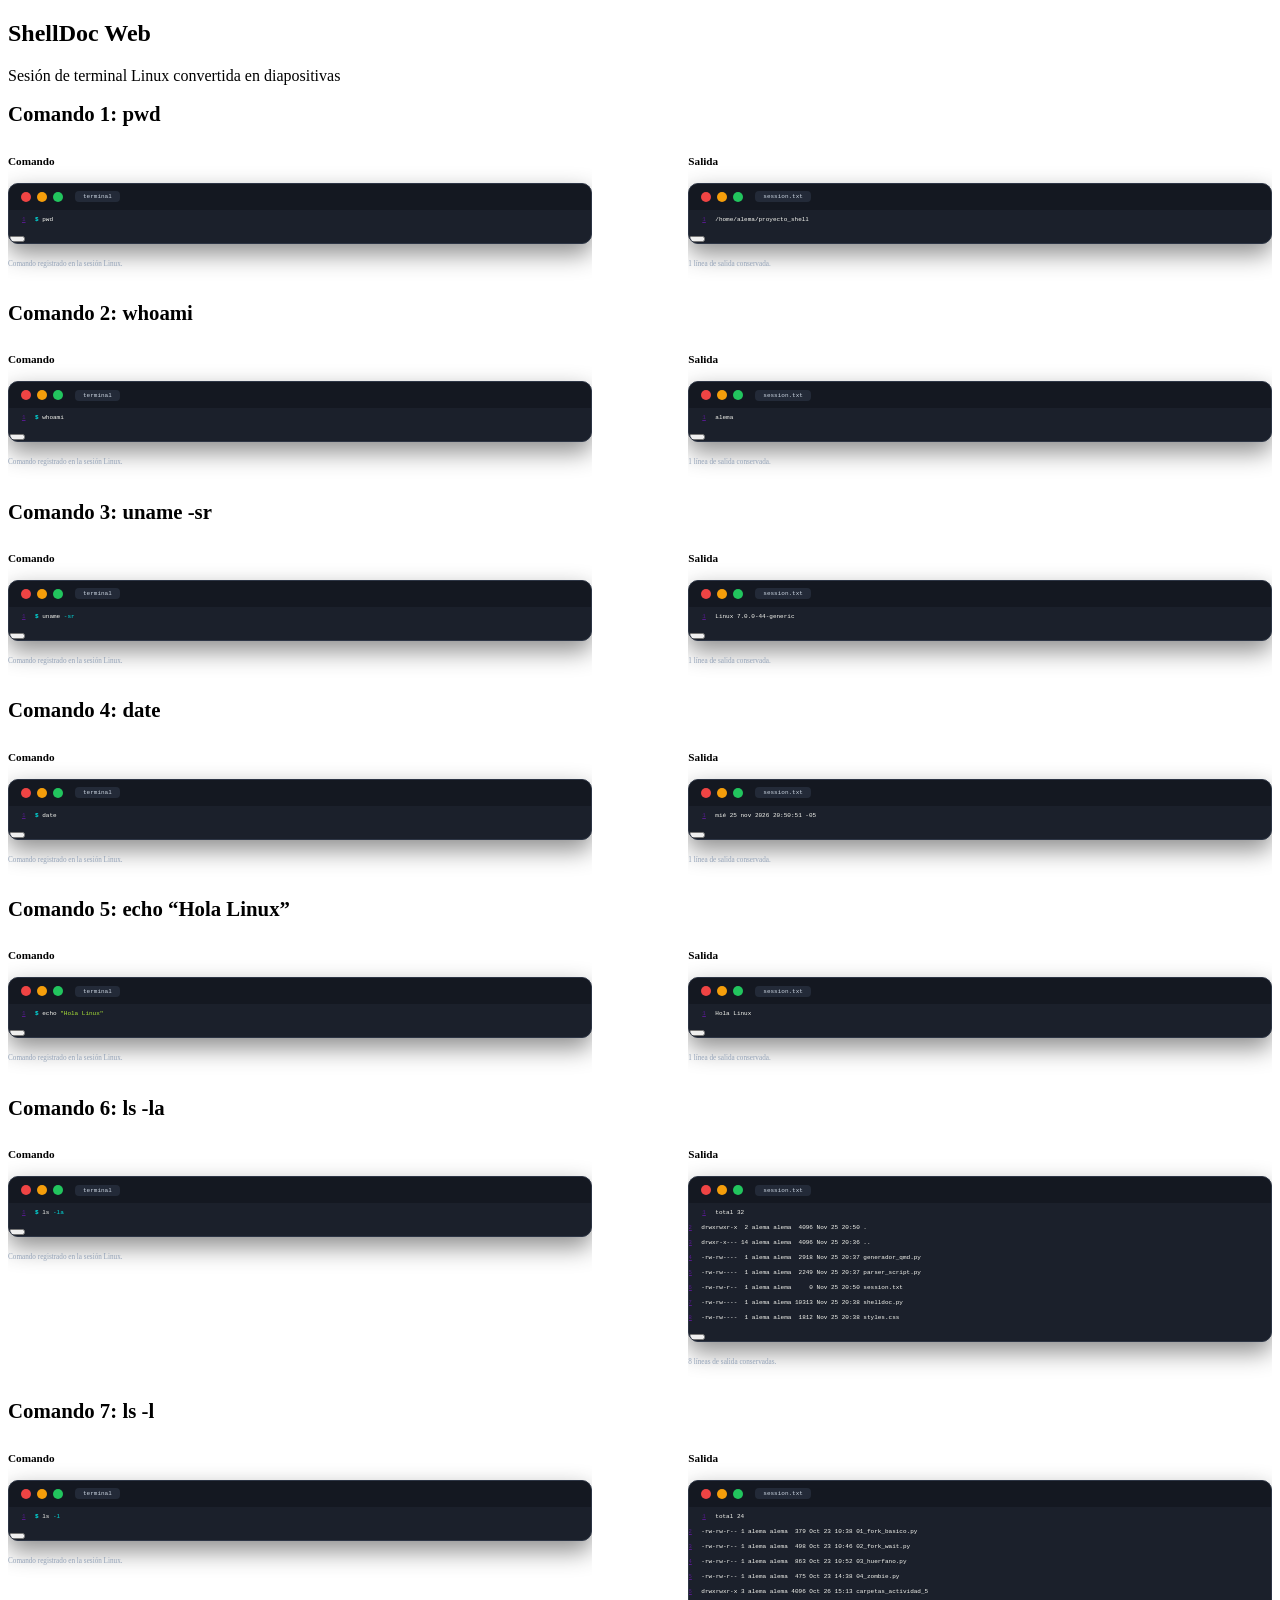
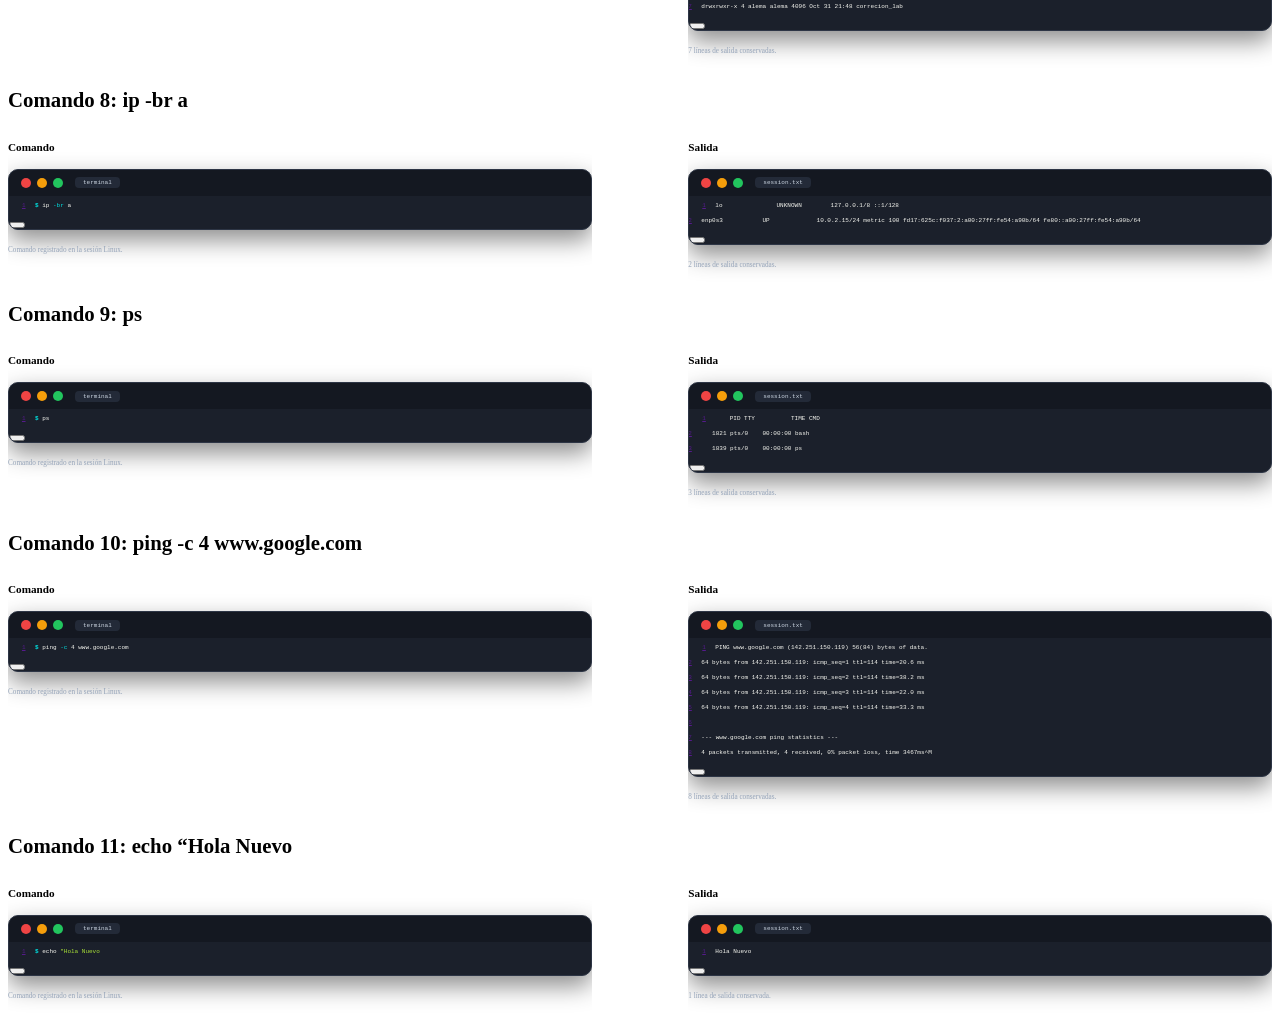
==== commit 4fbd5594: "Built site for gh-pages" ====
--- a/presentacion.html
+++ b/presentacion.html
@@ -474,10 +474,34 @@
 <span id="cb20-5"><a href="" aria-label="5"></a>64 bytes from 142.251.150.119: icmp_seq=4 ttl=114 time=33.3 ms</span>
 <span id="cb20-6"><a href="" aria-label="6"></a></span>
 <span id="cb20-7"><a href="" aria-label="7"></a>--- www.google.com ping statistics ---</span>
-<span id="cb20-8"><a href="" aria-label="8"></a>4 packets transmitted, 4 received, 0% packet loss, time 3467ms</span>
-<span id="cb20-9"><a href="" aria-label="9"></a>rtt min/avg/max/mdev = 20.585/28.526/38.244/7.459 ms</span></code></pre></div><button title="Copy to Clipboard" class="code-copy-button"><i class="bi"></i></button></div>
-</div>
-<p><span class="nota">9 líneas de salida conservadas.</span></p>
+<span id="cb20-8"><a href="" aria-label="8"></a>4 packets transmitted, 4 received, 0% packet loss, time 3467ms^M </span></code></pre></div><button title="Copy to Clipboard" class="code-copy-button"><i class="bi"></i></button></div>
+</div>
+<p><span class="nota">8 líneas de salida conservadas.</span></p>
+</div></div>
+</section>
+<section id="comando-11-echo-hola-nuevo" class="slide level2">
+<h2>Comando 11: echo “Hola Nuevo</h2>
+<div class="columns">
+<div class="column" style="width:48%;">
+<p><span class="col-titulo">Comando</span></p>
+<div class="code-with-filename">
+<div class="code-with-filename-file">
+<pre><strong>terminal</strong></pre>
+</div>
+<div class="code-copy-outer-scaffold"><div class="sourceCode" id="cb21" data-filename="terminal"><pre class="sourceCode numberSource bash number-lines code-with-copy"><code class="sourceCode bash"><span id="cb21-1"><a href="" aria-label="1"></a><span class="ex">$</span> echo <span class="st">"Hola Nuevo</span></span></code></pre></div><button title="Copy to Clipboard" class="code-copy-button"><i class="bi"></i></button></div>
+</div>
+<p><span class="nota">Comando registrado en la sesión Linux.</span></p>
+</div><div class="column" style="width:4%;">
+
+</div><div class="column" style="width:48%;">
+<p><span class="col-titulo">Salida</span></p>
+<div class="code-with-filename">
+<div class="code-with-filename-file">
+<pre><strong>session.txt</strong></pre>
+</div>
+<div class="code-copy-outer-scaffold"><div class="sourceCode" id="cb22" data-filename="session.txt"><pre class="sourceCode numberSource text number-lines code-with-copy"><code class="sourceCode"><span id="cb22-1"><a href="" aria-label="1"></a>Hola Nuevo</span></code></pre></div><button title="Copy to Clipboard" class="code-copy-button"><i class="bi"></i></button></div>
+</div>
+<p><span class="nota">1 línea de salida conservada.</span></p>
 </div></div>
 
 </section>
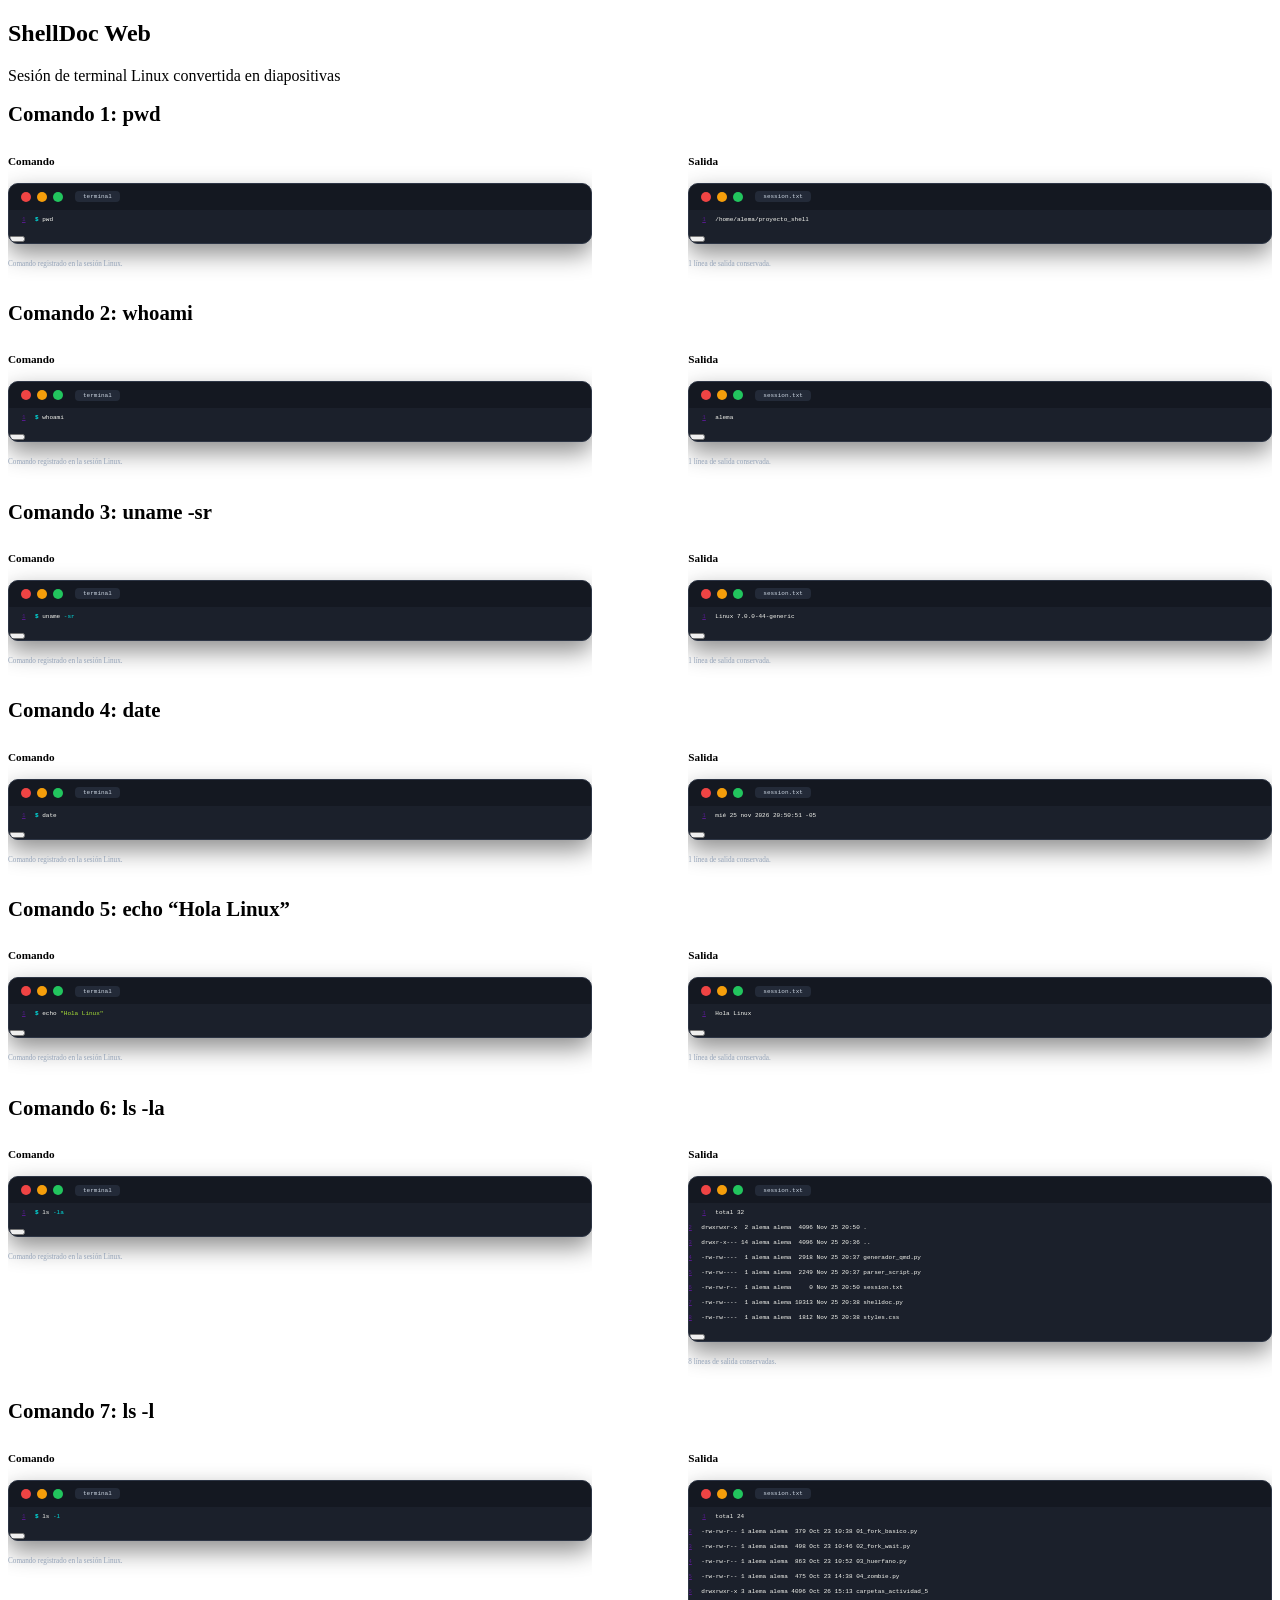
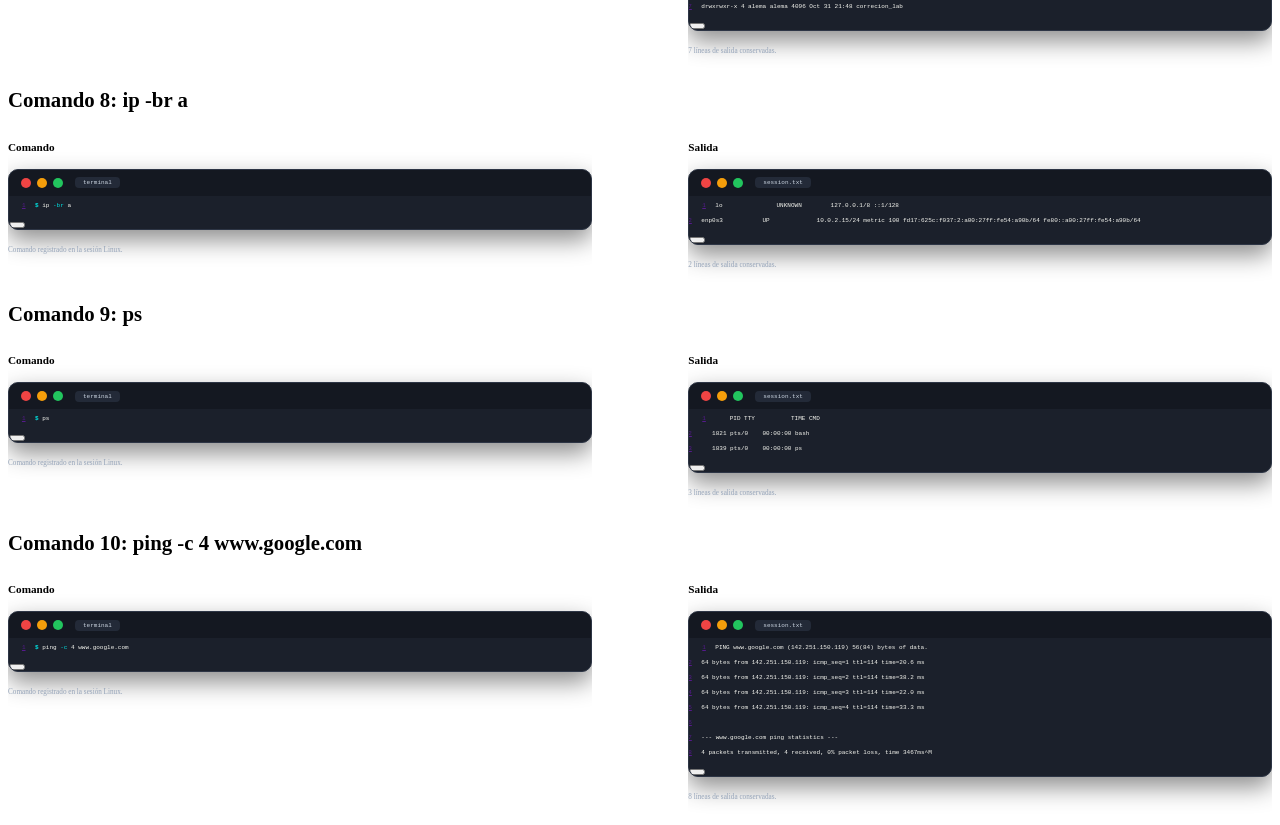
==== commit f49ca23c: "Built site for gh-pages" ====
--- a/presentacion.html
+++ b/presentacion.html
@@ -477,31 +477,6 @@
 <span id="cb20-8"><a href="" aria-label="8"></a>4 packets transmitted, 4 received, 0% packet loss, time 3467ms^M </span></code></pre></div><button title="Copy to Clipboard" class="code-copy-button"><i class="bi"></i></button></div>
 </div>
 <p><span class="nota">8 líneas de salida conservadas.</span></p>
-</div></div>
-</section>
-<section id="comando-11-echo-hola-nuevo" class="slide level2">
-<h2>Comando 11: echo “Hola Nuevo</h2>
-<div class="columns">
-<div class="column" style="width:48%;">
-<p><span class="col-titulo">Comando</span></p>
-<div class="code-with-filename">
-<div class="code-with-filename-file">
-<pre><strong>terminal</strong></pre>
-</div>
-<div class="code-copy-outer-scaffold"><div class="sourceCode" id="cb21" data-filename="terminal"><pre class="sourceCode numberSource bash number-lines code-with-copy"><code class="sourceCode bash"><span id="cb21-1"><a href="" aria-label="1"></a><span class="ex">$</span> echo <span class="st">"Hola Nuevo</span></span></code></pre></div><button title="Copy to Clipboard" class="code-copy-button"><i class="bi"></i></button></div>
-</div>
-<p><span class="nota">Comando registrado en la sesión Linux.</span></p>
-</div><div class="column" style="width:4%;">
-
-</div><div class="column" style="width:48%;">
-<p><span class="col-titulo">Salida</span></p>
-<div class="code-with-filename">
-<div class="code-with-filename-file">
-<pre><strong>session.txt</strong></pre>
-</div>
-<div class="code-copy-outer-scaffold"><div class="sourceCode" id="cb22" data-filename="session.txt"><pre class="sourceCode numberSource text number-lines code-with-copy"><code class="sourceCode"><span id="cb22-1"><a href="" aria-label="1"></a>Hola Nuevo</span></code></pre></div><button title="Copy to Clipboard" class="code-copy-button"><i class="bi"></i></button></div>
-</div>
-<p><span class="nota">1 línea de salida conservada.</span></p>
 </div></div>
 
 </section>
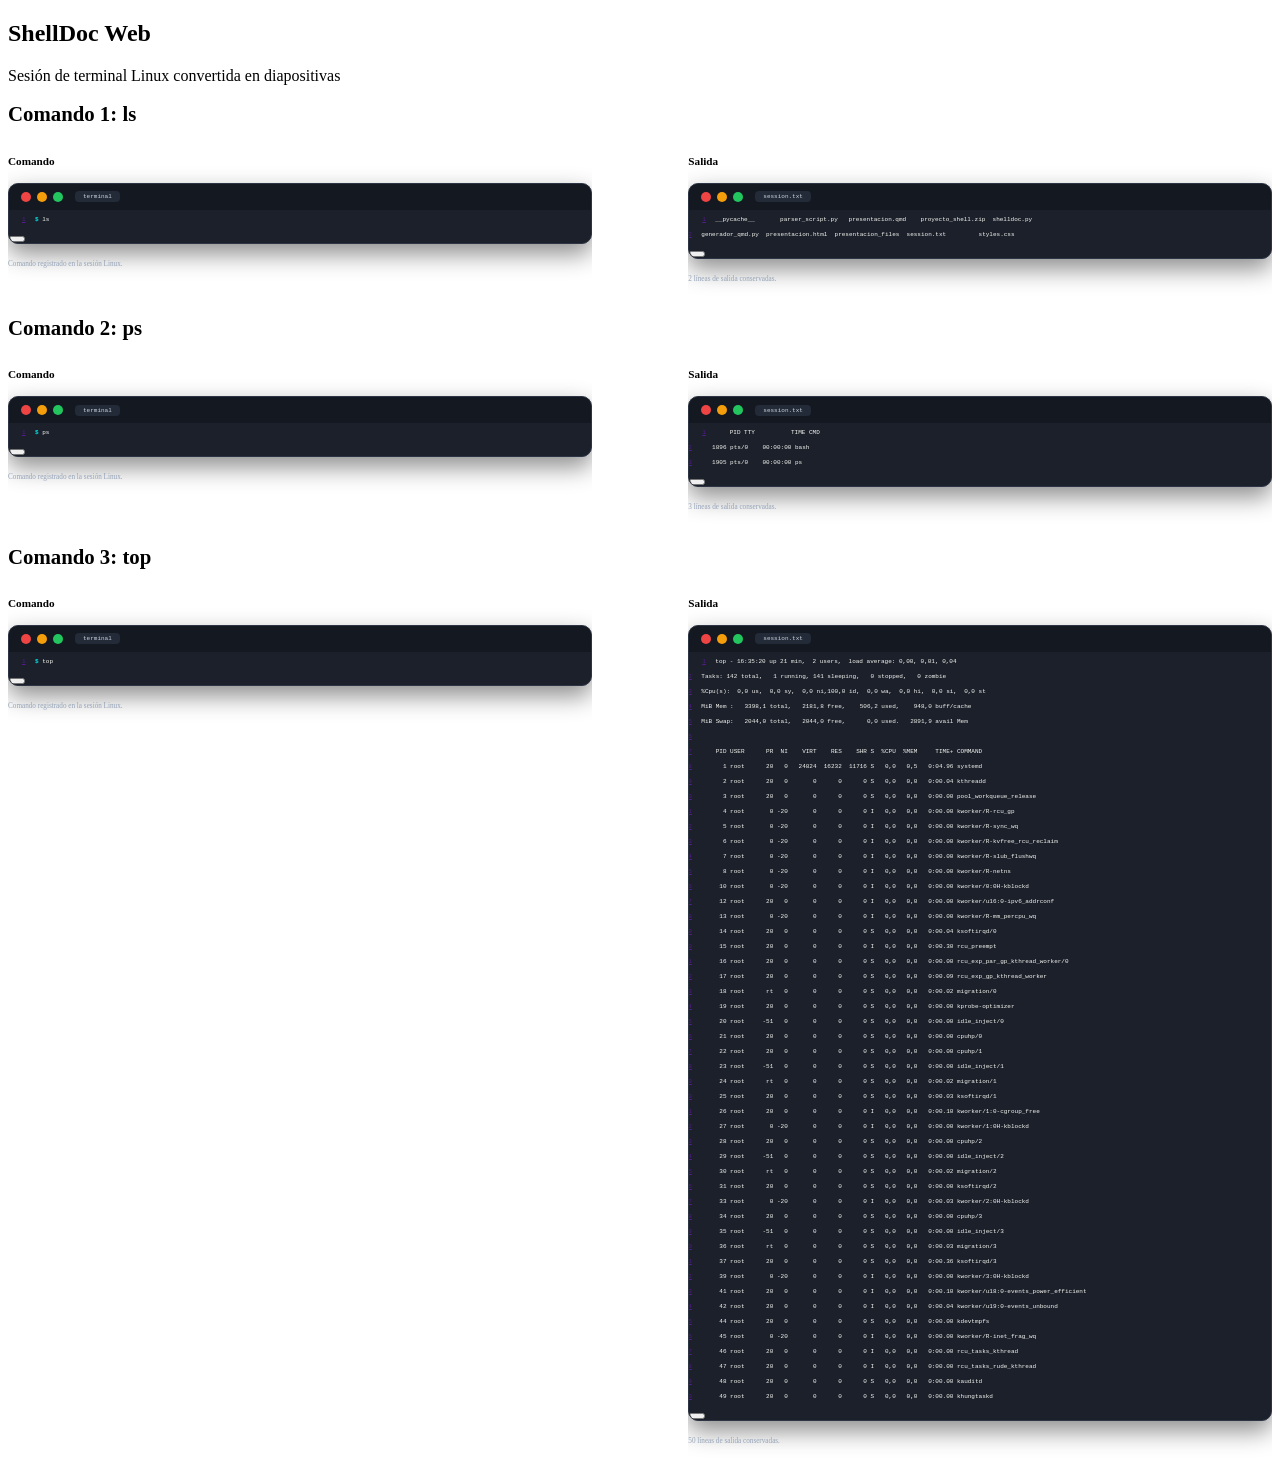
==== commit 29efd620: "Built site for gh-pages" ====
--- a/presentacion.html
+++ b/presentacion.html
@@ -206,8 +206,8 @@
 </div>
 
 </section>
-<section id="comando-1-pwd" class="slide level2">
-<h2>Comando 1: pwd</h2>
+<section id="comando-1-ls" class="slide level2">
+<h2>Comando 1: ls</h2>
 <div class="columns">
 <div class="column" style="width:48%;">
 <p><span class="col-titulo">Comando</span></p>
@@ -215,7 +215,7 @@
 <div class="code-with-filename-file">
 <pre><strong>terminal</strong></pre>
 </div>
-<div class="code-copy-outer-scaffold"><div class="sourceCode" id="cb1" data-filename="terminal"><pre class="sourceCode numberSource bash number-lines code-with-copy"><code class="sourceCode bash"><span id="cb1-1"><a href="" aria-label="1"></a><span class="ex">$</span> pwd</span></code></pre></div><button title="Copy to Clipboard" class="code-copy-button"><i class="bi"></i></button></div>
+<div class="code-copy-outer-scaffold"><div class="sourceCode" id="cb1" data-filename="terminal"><pre class="sourceCode numberSource bash number-lines code-with-copy"><code class="sourceCode bash"><span id="cb1-1"><a href="" aria-label="1"></a><span class="ex">$</span> ls</span></code></pre></div><button title="Copy to Clipboard" class="code-copy-button"><i class="bi"></i></button></div>
 </div>
 <p><span class="nota">Comando registrado en la sesión Linux.</span></p>
 </div><div class="column" style="width:4%;">
@@ -226,13 +226,14 @@
 <div class="code-with-filename-file">
 <pre><strong>session.txt</strong></pre>
 </div>
-<div class="code-copy-outer-scaffold"><div class="sourceCode" id="cb2" data-filename="session.txt"><pre class="sourceCode numberSource text number-lines code-with-copy"><code class="sourceCode"><span id="cb2-1"><a href="" aria-label="1"></a>/home/alema/proyecto_shell</span></code></pre></div><button title="Copy to Clipboard" class="code-copy-button"><i class="bi"></i></button></div>
-</div>
-<p><span class="nota">1 línea de salida conservada.</span></p>
+<div class="code-copy-outer-scaffold"><div class="sourceCode" id="cb2" data-filename="session.txt"><pre class="sourceCode numberSource text number-lines code-with-copy"><code class="sourceCode"><span id="cb2-1"><a href="" aria-label="1"></a>__pycache__       parser_script.py   presentacion.qmd    proyecto_shell.zip  shelldoc.py</span>
+<span id="cb2-2"><a href="" aria-label="2"></a>generador_qmd.py  presentacion.html  presentacion_files  session.txt         styles.css</span></code></pre></div><button title="Copy to Clipboard" class="code-copy-button"><i class="bi"></i></button></div>
+</div>
+<p><span class="nota">2 líneas de salida conservadas.</span></p>
 </div></div>
 </section>
-<section id="comando-2-whoami" class="slide level2">
-<h2>Comando 2: whoami</h2>
+<section id="comando-2-ps" class="slide level2">
+<h2>Comando 2: ps</h2>
 <div class="columns">
 <div class="column" style="width:48%;">
 <p><span class="col-titulo">Comando</span></p>
@@ -240,7 +241,7 @@
 <div class="code-with-filename-file">
 <pre><strong>terminal</strong></pre>
 </div>
-<div class="code-copy-outer-scaffold"><div class="sourceCode" id="cb3" data-filename="terminal"><pre class="sourceCode numberSource bash number-lines code-with-copy"><code class="sourceCode bash"><span id="cb3-1"><a href="" aria-label="1"></a><span class="ex">$</span> whoami</span></code></pre></div><button title="Copy to Clipboard" class="code-copy-button"><i class="bi"></i></button></div>
+<div class="code-copy-outer-scaffold"><div class="sourceCode" id="cb3" data-filename="terminal"><pre class="sourceCode numberSource bash number-lines code-with-copy"><code class="sourceCode bash"><span id="cb3-1"><a href="" aria-label="1"></a><span class="ex">$</span> ps</span></code></pre></div><button title="Copy to Clipboard" class="code-copy-button"><i class="bi"></i></button></div>
 </div>
 <p><span class="nota">Comando registrado en la sesión Linux.</span></p>
 </div><div class="column" style="width:4%;">
@@ -251,13 +252,15 @@
 <div class="code-with-filename-file">
 <pre><strong>session.txt</strong></pre>
 </div>
-<div class="code-copy-outer-scaffold"><div class="sourceCode" id="cb4" data-filename="session.txt"><pre class="sourceCode numberSource text number-lines code-with-copy"><code class="sourceCode"><span id="cb4-1"><a href="" aria-label="1"></a>alema</span></code></pre></div><button title="Copy to Clipboard" class="code-copy-button"><i class="bi"></i></button></div>
-</div>
-<p><span class="nota">1 línea de salida conservada.</span></p>
+<div class="code-copy-outer-scaffold"><div class="sourceCode" id="cb4" data-filename="session.txt"><pre class="sourceCode numberSource text number-lines code-with-copy"><code class="sourceCode"><span id="cb4-1"><a href="" aria-label="1"></a>    PID TTY          TIME CMD</span>
+<span id="cb4-2"><a href="" aria-label="2"></a>   1896 pts/0    00:00:00 bash</span>
+<span id="cb4-3"><a href="" aria-label="3"></a>   1905 pts/0    00:00:00 ps</span></code></pre></div><button title="Copy to Clipboard" class="code-copy-button"><i class="bi"></i></button></div>
+</div>
+<p><span class="nota">3 líneas de salida conservadas.</span></p>
 </div></div>
 </section>
-<section id="comando-3-uname--sr" class="slide level2">
-<h2>Comando 3: uname -sr</h2>
+<section id="comando-3-top" class="slide level2">
+<h2>Comando 3: top</h2>
 <div class="columns">
 <div class="column" style="width:48%;">
 <p><span class="col-titulo">Comando</span></p>
@@ -265,7 +268,7 @@
 <div class="code-with-filename-file">
 <pre><strong>terminal</strong></pre>
 </div>
-<div class="code-copy-outer-scaffold"><div class="sourceCode" id="cb5" data-filename="terminal"><pre class="sourceCode numberSource bash number-lines code-with-copy"><code class="sourceCode bash"><span id="cb5-1"><a href="" aria-label="1"></a><span class="ex">$</span> uname <span class="at">-sr</span></span></code></pre></div><button title="Copy to Clipboard" class="code-copy-button"><i class="bi"></i></button></div>
+<div class="code-copy-outer-scaffold"><div class="sourceCode" id="cb5" data-filename="terminal"><pre class="sourceCode numberSource bash number-lines code-with-copy"><code class="sourceCode bash"><span id="cb5-1"><a href="" aria-label="1"></a><span class="ex">$</span> top</span></code></pre></div><button title="Copy to Clipboard" class="code-copy-button"><i class="bi"></i></button></div>
 </div>
 <p><span class="nota">Comando registrado en la sesión Linux.</span></p>
 </div><div class="column" style="width:4%;">
@@ -276,207 +279,58 @@
 <div class="code-with-filename-file">
 <pre><strong>session.txt</strong></pre>
 </div>
-<div class="code-copy-outer-scaffold"><div class="sourceCode" id="cb6" data-filename="session.txt"><pre class="sourceCode numberSource text number-lines code-with-copy"><code class="sourceCode"><span id="cb6-1"><a href="" aria-label="1"></a>Linux 7.0.0-44-generic</span></code></pre></div><button title="Copy to Clipboard" class="code-copy-button"><i class="bi"></i></button></div>
-</div>
-<p><span class="nota">1 línea de salida conservada.</span></p>
-</div></div>
-</section>
-<section id="comando-4-date" class="slide level2">
-<h2>Comando 4: date</h2>
-<div class="columns">
-<div class="column" style="width:48%;">
-<p><span class="col-titulo">Comando</span></p>
-<div class="code-with-filename">
-<div class="code-with-filename-file">
-<pre><strong>terminal</strong></pre>
-</div>
-<div class="code-copy-outer-scaffold"><div class="sourceCode" id="cb7" data-filename="terminal"><pre class="sourceCode numberSource bash number-lines code-with-copy"><code class="sourceCode bash"><span id="cb7-1"><a href="" aria-label="1"></a><span class="ex">$</span> date</span></code></pre></div><button title="Copy to Clipboard" class="code-copy-button"><i class="bi"></i></button></div>
-</div>
-<p><span class="nota">Comando registrado en la sesión Linux.</span></p>
-</div><div class="column" style="width:4%;">
-
-</div><div class="column" style="width:48%;">
-<p><span class="col-titulo">Salida</span></p>
-<div class="code-with-filename">
-<div class="code-with-filename-file">
-<pre><strong>session.txt</strong></pre>
-</div>
-<div class="code-copy-outer-scaffold"><div class="sourceCode" id="cb8" data-filename="session.txt"><pre class="sourceCode numberSource text number-lines code-with-copy"><code class="sourceCode"><span id="cb8-1"><a href="" aria-label="1"></a>mié 25 nov 2026 20:50:51 -05</span></code></pre></div><button title="Copy to Clipboard" class="code-copy-button"><i class="bi"></i></button></div>
-</div>
-<p><span class="nota">1 línea de salida conservada.</span></p>
-</div></div>
-</section>
-<section id="comando-5-echo-hola-linux" class="slide level2">
-<h2>Comando 5: echo “Hola Linux”</h2>
-<div class="columns">
-<div class="column" style="width:48%;">
-<p><span class="col-titulo">Comando</span></p>
-<div class="code-with-filename">
-<div class="code-with-filename-file">
-<pre><strong>terminal</strong></pre>
-</div>
-<div class="code-copy-outer-scaffold"><div class="sourceCode" id="cb9" data-filename="terminal"><pre class="sourceCode numberSource bash number-lines code-with-copy"><code class="sourceCode bash"><span id="cb9-1"><a href="" aria-label="1"></a><span class="ex">$</span> echo <span class="st">"Hola Linux"</span></span></code></pre></div><button title="Copy to Clipboard" class="code-copy-button"><i class="bi"></i></button></div>
-</div>
-<p><span class="nota">Comando registrado en la sesión Linux.</span></p>
-</div><div class="column" style="width:4%;">
-
-</div><div class="column" style="width:48%;">
-<p><span class="col-titulo">Salida</span></p>
-<div class="code-with-filename">
-<div class="code-with-filename-file">
-<pre><strong>session.txt</strong></pre>
-</div>
-<div class="code-copy-outer-scaffold"><div class="sourceCode" id="cb10" data-filename="session.txt"><pre class="sourceCode numberSource text number-lines code-with-copy"><code class="sourceCode"><span id="cb10-1"><a href="" aria-label="1"></a>Hola Linux</span></code></pre></div><button title="Copy to Clipboard" class="code-copy-button"><i class="bi"></i></button></div>
-</div>
-<p><span class="nota">1 línea de salida conservada.</span></p>
-</div></div>
-</section>
-<section id="comando-6-ls--la" class="slide level2">
-<h2>Comando 6: ls -la</h2>
-<div class="columns">
-<div class="column" style="width:48%;">
-<p><span class="col-titulo">Comando</span></p>
-<div class="code-with-filename">
-<div class="code-with-filename-file">
-<pre><strong>terminal</strong></pre>
-</div>
-<div class="code-copy-outer-scaffold"><div class="sourceCode" id="cb11" data-filename="terminal"><pre class="sourceCode numberSource bash number-lines code-with-copy"><code class="sourceCode bash"><span id="cb11-1"><a href="" aria-label="1"></a><span class="ex">$</span> ls <span class="at">-la</span></span></code></pre></div><button title="Copy to Clipboard" class="code-copy-button"><i class="bi"></i></button></div>
-</div>
-<p><span class="nota">Comando registrado en la sesión Linux.</span></p>
-</div><div class="column" style="width:4%;">
-
-</div><div class="column" style="width:48%;">
-<p><span class="col-titulo">Salida</span></p>
-<div class="code-with-filename">
-<div class="code-with-filename-file">
-<pre><strong>session.txt</strong></pre>
-</div>
-<div class="code-copy-outer-scaffold"><div class="sourceCode" id="cb12" data-filename="session.txt"><pre class="sourceCode numberSource text number-lines code-with-copy"><code class="sourceCode"><span id="cb12-1"><a href="" aria-label="1"></a>total 32</span>
-<span id="cb12-2"><a href="" aria-label="2"></a>drwxrwxr-x  2 alema alema  4096 Nov 25 20:50 .</span>
-<span id="cb12-3"><a href="" aria-label="3"></a>drwxr-x--- 14 alema alema  4096 Nov 25 20:36 ..</span>
-<span id="cb12-4"><a href="" aria-label="4"></a>-rw-rw----  1 alema alema  2918 Nov 25 20:37 generador_qmd.py</span>
-<span id="cb12-5"><a href="" aria-label="5"></a>-rw-rw----  1 alema alema  2249 Nov 25 20:37 parser_script.py</span>
-<span id="cb12-6"><a href="" aria-label="6"></a>-rw-rw-r--  1 alema alema     0 Nov 25 20:50 session.txt</span>
-<span id="cb12-7"><a href="" aria-label="7"></a>-rw-rw----  1 alema alema 10313 Nov 25 20:38 shelldoc.py</span>
-<span id="cb12-8"><a href="" aria-label="8"></a>-rw-rw----  1 alema alema  1812 Nov 25 20:38 styles.css</span></code></pre></div><button title="Copy to Clipboard" class="code-copy-button"><i class="bi"></i></button></div>
-</div>
-<p><span class="nota">8 líneas de salida conservadas.</span></p>
-</div></div>
-</section>
-<section id="comando-7-ls--l" class="slide level2">
-<h2>Comando 7: ls -l</h2>
-<div class="columns">
-<div class="column" style="width:48%;">
-<p><span class="col-titulo">Comando</span></p>
-<div class="code-with-filename">
-<div class="code-with-filename-file">
-<pre><strong>terminal</strong></pre>
-</div>
-<div class="code-copy-outer-scaffold"><div class="sourceCode" id="cb13" data-filename="terminal"><pre class="sourceCode numberSource bash number-lines code-with-copy"><code class="sourceCode bash"><span id="cb13-1"><a href="" aria-label="1"></a><span class="ex">$</span> ls <span class="at">-l</span></span></code></pre></div><button title="Copy to Clipboard" class="code-copy-button"><i class="bi"></i></button></div>
-</div>
-<p><span class="nota">Comando registrado en la sesión Linux.</span></p>
-</div><div class="column" style="width:4%;">
-
-</div><div class="column" style="width:48%;">
-<p><span class="col-titulo">Salida</span></p>
-<div class="code-with-filename">
-<div class="code-with-filename-file">
-<pre><strong>session.txt</strong></pre>
-</div>
-<div class="code-copy-outer-scaffold"><div class="sourceCode" id="cb14" data-filename="session.txt"><pre class="sourceCode numberSource text number-lines code-with-copy"><code class="sourceCode"><span id="cb14-1"><a href="" aria-label="1"></a>total 24</span>
-<span id="cb14-2"><a href="" aria-label="2"></a>-rw-rw-r-- 1 alema alema  379 Oct 23 10:38 01_fork_basico.py</span>
-<span id="cb14-3"><a href="" aria-label="3"></a>-rw-rw-r-- 1 alema alema  498 Oct 23 10:46 02_fork_wait.py</span>
-<span id="cb14-4"><a href="" aria-label="4"></a>-rw-rw-r-- 1 alema alema  863 Oct 23 10:52 03_huerfano.py</span>
-<span id="cb14-5"><a href="" aria-label="5"></a>-rw-rw-r-- 1 alema alema  475 Oct 23 14:38 04_zombie.py</span>
-<span id="cb14-6"><a href="" aria-label="6"></a>drwxrwxr-x 3 alema alema 4096 Oct 26 15:13 carpetas_actividad_5</span>
-<span id="cb14-7"><a href="" aria-label="7"></a>drwxrwxr-x 4 alema alema 4096 Oct 31 21:48 correcion_lab</span></code></pre></div><button title="Copy to Clipboard" class="code-copy-button"><i class="bi"></i></button></div>
-</div>
-<p><span class="nota">7 líneas de salida conservadas.</span></p>
-</div></div>
-</section>
-<section id="comando-8-ip--br-a" class="slide level2">
-<h2>Comando 8: ip -br a</h2>
-<div class="columns">
-<div class="column" style="width:48%;">
-<p><span class="col-titulo">Comando</span></p>
-<div class="code-with-filename">
-<div class="code-with-filename-file">
-<pre><strong>terminal</strong></pre>
-</div>
-<div class="code-copy-outer-scaffold"><div class="sourceCode" id="cb15" data-filename="terminal"><pre class="sourceCode numberSource bash number-lines code-with-copy"><code class="sourceCode bash"><span id="cb15-1"><a href="" aria-label="1"></a><span class="ex">$</span> ip <span class="at">-br</span> a</span></code></pre></div><button title="Copy to Clipboard" class="code-copy-button"><i class="bi"></i></button></div>
-</div>
-<p><span class="nota">Comando registrado en la sesión Linux.</span></p>
-</div><div class="column" style="width:4%;">
-
-</div><div class="column" style="width:48%;">
-<p><span class="col-titulo">Salida</span></p>
-<div class="code-with-filename">
-<div class="code-with-filename-file">
-<pre><strong>session.txt</strong></pre>
-</div>
-<div class="code-copy-outer-scaffold"><div class="sourceCode" id="cb16" data-filename="session.txt"><pre class="sourceCode numberSource text number-lines code-with-copy"><code class="sourceCode"><span id="cb16-1"><a href="" aria-label="1"></a>lo               UNKNOWN        127.0.0.1/8 ::1/128 </span>
-<span id="cb16-2"><a href="" aria-label="2"></a>enp0s3           UP             10.0.2.15/24 metric 100 fd17:625c:f037:2:a00:27ff:fe54:a90b/64 fe80::a00:27ff:fe54:a90b/64 </span></code></pre></div><button title="Copy to Clipboard" class="code-copy-button"><i class="bi"></i></button></div>
-</div>
-<p><span class="nota">2 líneas de salida conservadas.</span></p>
-</div></div>
-</section>
-<section id="comando-9-ps" class="slide level2">
-<h2>Comando 9: ps</h2>
-<div class="columns">
-<div class="column" style="width:48%;">
-<p><span class="col-titulo">Comando</span></p>
-<div class="code-with-filename">
-<div class="code-with-filename-file">
-<pre><strong>terminal</strong></pre>
-</div>
-<div class="code-copy-outer-scaffold"><div class="sourceCode" id="cb17" data-filename="terminal"><pre class="sourceCode numberSource bash number-lines code-with-copy"><code class="sourceCode bash"><span id="cb17-1"><a href="" aria-label="1"></a><span class="ex">$</span> ps</span></code></pre></div><button title="Copy to Clipboard" class="code-copy-button"><i class="bi"></i></button></div>
-</div>
-<p><span class="nota">Comando registrado en la sesión Linux.</span></p>
-</div><div class="column" style="width:4%;">
-
-</div><div class="column" style="width:48%;">
-<p><span class="col-titulo">Salida</span></p>
-<div class="code-with-filename">
-<div class="code-with-filename-file">
-<pre><strong>session.txt</strong></pre>
-</div>
-<div class="code-copy-outer-scaffold"><div class="sourceCode" id="cb18" data-filename="session.txt"><pre class="sourceCode numberSource text number-lines code-with-copy"><code class="sourceCode"><span id="cb18-1"><a href="" aria-label="1"></a>    PID TTY          TIME CMD</span>
-<span id="cb18-2"><a href="" aria-label="2"></a>   1821 pts/0    00:00:00 bash</span>
-<span id="cb18-3"><a href="" aria-label="3"></a>   1839 pts/0    00:00:00 ps</span></code></pre></div><button title="Copy to Clipboard" class="code-copy-button"><i class="bi"></i></button></div>
-</div>
-<p><span class="nota">3 líneas de salida conservadas.</span></p>
-</div></div>
-</section>
-<section id="comando-10-ping--c-4-www.google.com" class="slide level2">
-<h2>Comando 10: ping -c 4 www.google.com</h2>
-<div class="columns">
-<div class="column" style="width:48%;">
-<p><span class="col-titulo">Comando</span></p>
-<div class="code-with-filename">
-<div class="code-with-filename-file">
-<pre><strong>terminal</strong></pre>
-</div>
-<div class="code-copy-outer-scaffold"><div class="sourceCode" id="cb19" data-filename="terminal"><pre class="sourceCode numberSource bash number-lines code-with-copy"><code class="sourceCode bash"><span id="cb19-1"><a href="" aria-label="1"></a><span class="ex">$</span> ping <span class="at">-c</span> 4 www.google.com</span></code></pre></div><button title="Copy to Clipboard" class="code-copy-button"><i class="bi"></i></button></div>
-</div>
-<p><span class="nota">Comando registrado en la sesión Linux.</span></p>
-</div><div class="column" style="width:4%;">
-
-</div><div class="column" style="width:48%;">
-<p><span class="col-titulo">Salida</span></p>
-<div class="code-with-filename">
-<div class="code-with-filename-file">
-<pre><strong>session.txt</strong></pre>
-</div>
-<div class="code-copy-outer-scaffold"><div class="sourceCode" id="cb20" data-filename="session.txt"><pre class="sourceCode numberSource text number-lines code-with-copy"><code class="sourceCode"><span id="cb20-1"><a href="" aria-label="1"></a>PING www.google.com (142.251.150.119) 56(84) bytes of data.</span>
-<span id="cb20-2"><a href="" aria-label="2"></a>64 bytes from 142.251.150.119: icmp_seq=1 ttl=114 time=20.6 ms</span>
-<span id="cb20-3"><a href="" aria-label="3"></a>64 bytes from 142.251.150.119: icmp_seq=2 ttl=114 time=38.2 ms</span>
-<span id="cb20-4"><a href="" aria-label="4"></a>64 bytes from 142.251.150.119: icmp_seq=3 ttl=114 time=22.0 ms</span>
-<span id="cb20-5"><a href="" aria-label="5"></a>64 bytes from 142.251.150.119: icmp_seq=4 ttl=114 time=33.3 ms</span>
-<span id="cb20-6"><a href="" aria-label="6"></a></span>
-<span id="cb20-7"><a href="" aria-label="7"></a>--- www.google.com ping statistics ---</span>
-<span id="cb20-8"><a href="" aria-label="8"></a>4 packets transmitted, 4 received, 0% packet loss, time 3467ms^M </span></code></pre></div><button title="Copy to Clipboard" class="code-copy-button"><i class="bi"></i></button></div>
-</div>
-<p><span class="nota">8 líneas de salida conservadas.</span></p>
+<div class="code-copy-outer-scaffold"><div class="sourceCode" id="cb6" data-filename="session.txt"><pre class="sourceCode numberSource text number-lines code-with-copy"><code class="sourceCode"><span id="cb6-1"><a href="" aria-label="1"></a>top - 16:35:20 up 21 min,  2 users,  load average: 0,00, 0,01, 0,04</span>
+<span id="cb6-2"><a href="" aria-label="2"></a>Tasks: 142 total,   1 running, 141 sleeping,   0 stopped,   0 zombie</span>
+<span id="cb6-3"><a href="" aria-label="3"></a>%Cpu(s):  0,0 us,  0,0 sy,  0,0 ni,100,0 id,  0,0 wa,  0,0 hi,  0,0 si,  0,0 st </span>
+<span id="cb6-4"><a href="" aria-label="4"></a>MiB Mem :   3398,1 total,   2181,8 free,    506,2 used,    948,0 buff/cache     </span>
+<span id="cb6-5"><a href="" aria-label="5"></a>MiB Swap:   2044,0 total,   2044,0 free,      0,0 used.   2891,9 avail Mem </span>
+<span id="cb6-6"><a href="" aria-label="6"></a></span>
+<span id="cb6-7"><a href="" aria-label="7"></a>    PID USER      PR  NI    VIRT    RES    SHR S  %CPU  %MEM     TIME+ COMMAND                                                                                  </span>
+<span id="cb6-8"><a href="" aria-label="8"></a>      1 root      20   0   24824  16232  11716 S   0,0   0,5   0:04.96 systemd                                                                                  </span>
+<span id="cb6-9"><a href="" aria-label="9"></a>      2 root      20   0       0      0      0 S   0,0   0,0   0:00.04 kthreadd                                                                                 </span>
+<span id="cb6-10"><a href="" aria-label="10"></a>      3 root      20   0       0      0      0 S   0,0   0,0   0:00.00 pool_workqueue_release                                                                   </span>
+<span id="cb6-11"><a href="" aria-label="11"></a>      4 root       0 -20       0      0      0 I   0,0   0,0   0:00.00 kworker/R-rcu_gp                                                                         </span>
+<span id="cb6-12"><a href="" aria-label="12"></a>      5 root       0 -20       0      0      0 I   0,0   0,0   0:00.00 kworker/R-sync_wq                                                                        </span>
+<span id="cb6-13"><a href="" aria-label="13"></a>      6 root       0 -20       0      0      0 I   0,0   0,0   0:00.00 kworker/R-kvfree_rcu_reclaim                                                             </span>
+<span id="cb6-14"><a href="" aria-label="14"></a>      7 root       0 -20       0      0      0 I   0,0   0,0   0:00.00 kworker/R-slub_flushwq                                                                   </span>
+<span id="cb6-15"><a href="" aria-label="15"></a>      8 root       0 -20       0      0      0 I   0,0   0,0   0:00.00 kworker/R-netns                                                                          </span>
+<span id="cb6-16"><a href="" aria-label="16"></a>     10 root       0 -20       0      0      0 I   0,0   0,0   0:00.00 kworker/0:0H-kblockd                                                                     </span>
+<span id="cb6-17"><a href="" aria-label="17"></a>     12 root      20   0       0      0      0 I   0,0   0,0   0:00.00 kworker/u16:0-ipv6_addrconf                                                              </span>
+<span id="cb6-18"><a href="" aria-label="18"></a>     13 root       0 -20       0      0      0 I   0,0   0,0   0:00.00 kworker/R-mm_percpu_wq                                                                   </span>
+<span id="cb6-19"><a href="" aria-label="19"></a>     14 root      20   0       0      0      0 S   0,0   0,0   0:00.04 ksoftirqd/0                                                                              </span>
+<span id="cb6-20"><a href="" aria-label="20"></a>     15 root      20   0       0      0      0 I   0,0   0,0   0:00.30 rcu_preempt                                                                              </span>
+<span id="cb6-21"><a href="" aria-label="21"></a>     16 root      20   0       0      0      0 S   0,0   0,0   0:00.00 rcu_exp_par_gp_kthread_worker/0                                                          </span>
+<span id="cb6-22"><a href="" aria-label="22"></a>     17 root      20   0       0      0      0 S   0,0   0,0   0:00.09 rcu_exp_gp_kthread_worker                                                                </span>
+<span id="cb6-23"><a href="" aria-label="23"></a>     18 root      rt   0       0      0      0 S   0,0   0,0   0:00.02 migration/0                                                                              </span>
+<span id="cb6-24"><a href="" aria-label="24"></a>     19 root      20   0       0      0      0 S   0,0   0,0   0:00.00 kprobe-optimizer                                                                         </span>
+<span id="cb6-25"><a href="" aria-label="25"></a>     20 root     -51   0       0      0      0 S   0,0   0,0   0:00.00 idle_inject/0                                                                            </span>
+<span id="cb6-26"><a href="" aria-label="26"></a>     21 root      20   0       0      0      0 S   0,0   0,0   0:00.00 cpuhp/0                                                                                  </span>
+<span id="cb6-27"><a href="" aria-label="27"></a>     22 root      20   0       0      0      0 S   0,0   0,0   0:00.00 cpuhp/1                                                                                  </span>
+<span id="cb6-28"><a href="" aria-label="28"></a>     23 root     -51   0       0      0      0 S   0,0   0,0   0:00.00 idle_inject/1                                                                            </span>
+<span id="cb6-29"><a href="" aria-label="29"></a>     24 root      rt   0       0      0      0 S   0,0   0,0   0:00.02 migration/1                                                                              </span>
+<span id="cb6-30"><a href="" aria-label="30"></a>     25 root      20   0       0      0      0 S   0,0   0,0   0:00.03 ksoftirqd/1                                                                              </span>
+<span id="cb6-31"><a href="" aria-label="31"></a>     26 root      20   0       0      0      0 I   0,0   0,0   0:00.10 kworker/1:0-cgroup_free                                                                  </span>
+<span id="cb6-32"><a href="" aria-label="32"></a>     27 root       0 -20       0      0      0 I   0,0   0,0   0:00.00 kworker/1:0H-kblockd                                                                     </span>
+<span id="cb6-33"><a href="" aria-label="33"></a>     28 root      20   0       0      0      0 S   0,0   0,0   0:00.00 cpuhp/2                                                                                  </span>
+<span id="cb6-34"><a href="" aria-label="34"></a>     29 root     -51   0       0      0      0 S   0,0   0,0   0:00.00 idle_inject/2                                                                            </span>
+<span id="cb6-35"><a href="" aria-label="35"></a>     30 root      rt   0       0      0      0 S   0,0   0,0   0:00.02 migration/2                                                                              </span>
+<span id="cb6-36"><a href="" aria-label="36"></a>     31 root      20   0       0      0      0 S   0,0   0,0   0:00.00 ksoftirqd/2                                                                              </span>
+<span id="cb6-37"><a href="" aria-label="37"></a>     33 root       0 -20       0      0      0 I   0,0   0,0   0:00.03 kworker/2:0H-kblockd                                                                     </span>
+<span id="cb6-38"><a href="" aria-label="38"></a>     34 root      20   0       0      0      0 S   0,0   0,0   0:00.00 cpuhp/3                                                                                  </span>
+<span id="cb6-39"><a href="" aria-label="39"></a>     35 root     -51   0       0      0      0 S   0,0   0,0   0:00.00 idle_inject/3                                                                            </span>
+<span id="cb6-40"><a href="" aria-label="40"></a>     36 root      rt   0       0      0      0 S   0,0   0,0   0:00.03 migration/3                                                                              </span>
+<span id="cb6-41"><a href="" aria-label="41"></a>     37 root      20   0       0      0      0 S   0,0   0,0   0:00.36 ksoftirqd/3                                                                              </span>
+<span id="cb6-42"><a href="" aria-label="42"></a>     39 root       0 -20       0      0      0 I   0,0   0,0   0:00.00 kworker/3:0H-kblockd                                                                     </span>
+<span id="cb6-43"><a href="" aria-label="43"></a>     41 root      20   0       0      0      0 I   0,0   0,0   0:00.10 kworker/u18:0-events_power_efficient                                                     </span>
+<span id="cb6-44"><a href="" aria-label="44"></a>     42 root      20   0       0      0      0 I   0,0   0,0   0:00.04 kworker/u19:0-events_unbound                                                             </span>
+<span id="cb6-45"><a href="" aria-label="45"></a>     44 root      20   0       0      0      0 S   0,0   0,0   0:00.00 kdevtmpfs                                                                                </span>
+<span id="cb6-46"><a href="" aria-label="46"></a>     45 root       0 -20       0      0      0 I   0,0   0,0   0:00.00 kworker/R-inet_frag_wq                                                                   </span>
+<span id="cb6-47"><a href="" aria-label="47"></a>     46 root      20   0       0      0      0 I   0,0   0,0   0:00.00 rcu_tasks_kthread                                                                        </span>
+<span id="cb6-48"><a href="" aria-label="48"></a>     47 root      20   0       0      0      0 I   0,0   0,0   0:00.00 rcu_tasks_rude_kthread                                                                   </span>
+<span id="cb6-49"><a href="" aria-label="49"></a>     48 root      20   0       0      0      0 S   0,0   0,0   0:00.00 kauditd                                                                                  </span>
+<span id="cb6-50"><a href="" aria-label="50"></a>     49 root      20   0       0      0      0 S   0,0   0,0   0:00.00 khungtaskd                                                                               </span></code></pre></div><button title="Copy to Clipboard" class="code-copy-button"><i class="bi"></i></button></div>
+</div>
+<p><span class="nota">50 líneas de salida conservadas.</span></p>
 </div></div>
 
 </section>
